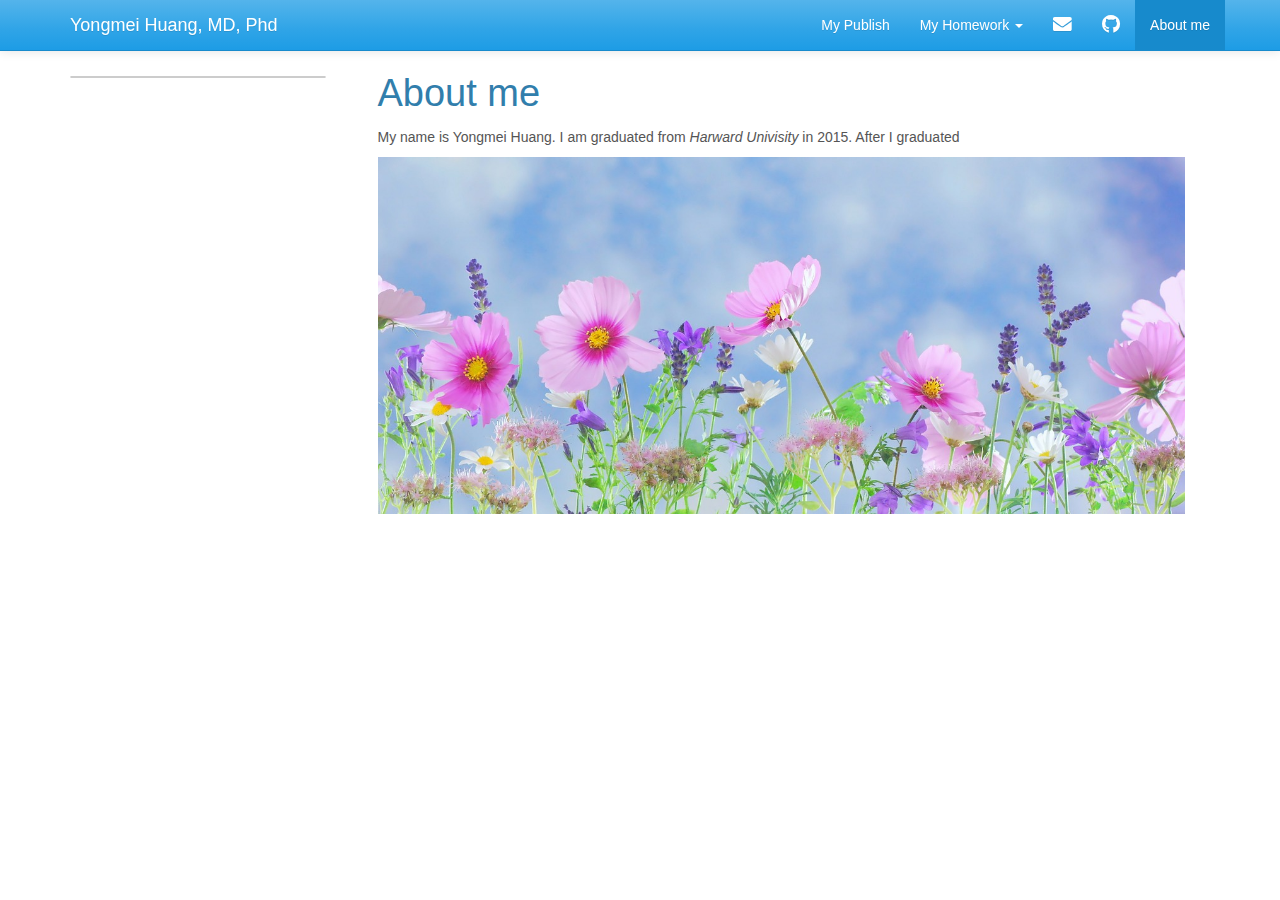
==== about.html @ 8083640f "knitting about me" ====
<!DOCTYPE html>

<html xmlns="http://www.w3.org/1999/xhtml">

<head>

<meta charset="utf-8" />
<meta http-equiv="Content-Type" content="text/html; charset=utf-8" />
<meta name="generator" content="pandoc" />
<meta http-equiv="X-UA-Compatible" content="IE=EDGE" />




<title>About me</title>

<script src="site_libs/jquery-1.11.3/jquery.min.js"></script>
<meta name="viewport" content="width=device-width, initial-scale=1" />
<link href="site_libs/bootstrap-3.3.5/css/cerulean.min.css" rel="stylesheet" />
<script src="site_libs/bootstrap-3.3.5/js/bootstrap.min.js"></script>
<script src="site_libs/bootstrap-3.3.5/shim/html5shiv.min.js"></script>
<script src="site_libs/bootstrap-3.3.5/shim/respond.min.js"></script>
<script src="site_libs/jqueryui-1.11.4/jquery-ui.min.js"></script>
<link href="site_libs/tocify-1.9.1/jquery.tocify.css" rel="stylesheet" />
<script src="site_libs/tocify-1.9.1/jquery.tocify.js"></script>
<script src="site_libs/navigation-1.1/tabsets.js"></script>
<link href="site_libs/highlightjs-9.12.0/default.css" rel="stylesheet" />
<script src="site_libs/highlightjs-9.12.0/highlight.js"></script>
<link href="site_libs/font-awesome-5.1.0/css/all.css" rel="stylesheet" />
<link href="site_libs/font-awesome-5.1.0/css/v4-shims.css" rel="stylesheet" />

<style type="text/css">code{white-space: pre;}</style>
<style type="text/css">
  pre:not([class]) {
    background-color: white;
  }
</style>
<script type="text/javascript">
if (window.hljs) {
  hljs.configure({languages: []});
  hljs.initHighlightingOnLoad();
  if (document.readyState && document.readyState === "complete") {
    window.setTimeout(function() { hljs.initHighlighting(); }, 0);
  }
}
</script>



<style type="text/css">
h1 {
  font-size: 34px;
}
h1.title {
  font-size: 38px;
}
h2 {
  font-size: 30px;
}
h3 {
  font-size: 24px;
}
h4 {
  font-size: 18px;
}
h5 {
  font-size: 16px;
}
h6 {
  font-size: 12px;
}
.table th:not([align]) {
  text-align: left;
}
</style>




<style type = "text/css">
.main-container {
  max-width: 940px;
  margin-left: auto;
  margin-right: auto;
}
code {
  color: inherit;
  background-color: rgba(0, 0, 0, 0.04);
}
img {
  max-width:100%;
}
.tabbed-pane {
  padding-top: 12px;
}
.html-widget {
  margin-bottom: 20px;
}
button.code-folding-btn:focus {
  outline: none;
}
summary {
  display: list-item;
}
</style>


<style type="text/css">
/* padding for bootstrap navbar */
body {
  padding-top: 51px;
  padding-bottom: 40px;
}
/* offset scroll position for anchor links (for fixed navbar)  */
.section h1 {
  padding-top: 56px;
  margin-top: -56px;
}
.section h2 {
  padding-top: 56px;
  margin-top: -56px;
}
.section h3 {
  padding-top: 56px;
  margin-top: -56px;
}
.section h4 {
  padding-top: 56px;
  margin-top: -56px;
}
.section h5 {
  padding-top: 56px;
  margin-top: -56px;
}
.section h6 {
  padding-top: 56px;
  margin-top: -56px;
}
.dropdown-submenu {
  position: relative;
}
.dropdown-submenu>.dropdown-menu {
  top: 0;
  left: 100%;
  margin-top: -6px;
  margin-left: -1px;
  border-radius: 0 6px 6px 6px;
}
.dropdown-submenu:hover>.dropdown-menu {
  display: block;
}
.dropdown-submenu>a:after {
  display: block;
  content: " ";
  float: right;
  width: 0;
  height: 0;
  border-color: transparent;
  border-style: solid;
  border-width: 5px 0 5px 5px;
  border-left-color: #cccccc;
  margin-top: 5px;
  margin-right: -10px;
}
.dropdown-submenu:hover>a:after {
  border-left-color: #ffffff;
}
.dropdown-submenu.pull-left {
  float: none;
}
.dropdown-submenu.pull-left>.dropdown-menu {
  left: -100%;
  margin-left: 10px;
  border-radius: 6px 0 6px 6px;
}
</style>

<script>
// manage active state of menu based on current page
$(document).ready(function () {
  // active menu anchor
  href = window.location.pathname
  href = href.substr(href.lastIndexOf('/') + 1)
  if (href === "")
    href = "index.html";
  var menuAnchor = $('a[href="' + href + '"]');

  // mark it active
  menuAnchor.parent().addClass('active');

  // if it's got a parent navbar menu mark it active as well
  menuAnchor.closest('li.dropdown').addClass('active');
});
</script>

<!-- tabsets -->

<style type="text/css">
.tabset-dropdown > .nav-tabs {
  display: inline-table;
  max-height: 500px;
  min-height: 44px;
  overflow-y: auto;
  background: white;
  border: 1px solid #ddd;
  border-radius: 4px;
}

.tabset-dropdown > .nav-tabs > li.active:before {
  content: "";
  font-family: 'Glyphicons Halflings';
  display: inline-block;
  padding: 10px;
  border-right: 1px solid #ddd;
}

.tabset-dropdown > .nav-tabs.nav-tabs-open > li.active:before {
  content: "&#xe258;";
  border: none;
}

.tabset-dropdown > .nav-tabs.nav-tabs-open:before {
  content: "";
  font-family: 'Glyphicons Halflings';
  display: inline-block;
  padding: 10px;
  border-right: 1px solid #ddd;
}

.tabset-dropdown > .nav-tabs > li.active {
  display: block;
}

.tabset-dropdown > .nav-tabs > li > a,
.tabset-dropdown > .nav-tabs > li > a:focus,
.tabset-dropdown > .nav-tabs > li > a:hover {
  border: none;
  display: inline-block;
  border-radius: 4px;
}

.tabset-dropdown > .nav-tabs.nav-tabs-open > li {
  display: block;
  float: none;
}

.tabset-dropdown > .nav-tabs > li {
  display: none;
}
</style>

<!-- code folding -->



<style type="text/css">

#TOC {
  margin: 25px 0px 20px 0px;
}
@media (max-width: 768px) {
#TOC {
  position: relative;
  width: 100%;
}
}


.toc-content {
  padding-left: 30px;
  padding-right: 40px;
}

div.main-container {
  max-width: 1200px;
}

div.tocify {
  width: 20%;
  max-width: 260px;
  max-height: 85%;
}

@media (min-width: 768px) and (max-width: 991px) {
  div.tocify {
    width: 25%;
  }
}

@media (max-width: 767px) {
  div.tocify {
    width: 100%;
    max-width: none;
  }
}

.tocify ul, .tocify li {
  line-height: 20px;
}

.tocify-subheader .tocify-item {
  font-size: 0.90em;
}

.tocify .list-group-item {
  border-radius: 0px;
}


</style>



</head>

<body>


<div class="container-fluid main-container">


<!-- setup 3col/9col grid for toc_float and main content  -->
<div class="row-fluid">
<div class="col-xs-12 col-sm-4 col-md-3">
<div id="TOC" class="tocify">
</div>
</div>

<div class="toc-content col-xs-12 col-sm-8 col-md-9">




<div class="navbar navbar-default  navbar-fixed-top" role="navigation">
  <div class="container">
    <div class="navbar-header">
      <button type="button" class="navbar-toggle collapsed" data-toggle="collapse" data-target="#navbar">
        <span class="icon-bar"></span>
        <span class="icon-bar"></span>
        <span class="icon-bar"></span>
      </button>
      <a class="navbar-brand" href="index.html">Yongmei Huang, MD, Phd</a>
    </div>
    <div id="navbar" class="navbar-collapse collapse">
      <ul class="nav navbar-nav">
        
      </ul>
      <ul class="nav navbar-nav navbar-right">
        <li>
  <a href="mypublish.html">My Publish</a>
</li>
<li class="dropdown">
  <a href="#" class="dropdown-toggle" data-toggle="dropdown" role="button" aria-expanded="false">
    My Homework
     
    <span class="caret"></span>
  </a>
  <ul class="dropdown-menu" role="menu">
    <li>
      <a href="airbnb.html">My Homework 1</a>
    </li>
    <li>
      <a href="plotly.html">My Homework 2</a>
    </li>
  </ul>
</li>
<li>
  <a href="mailto:&lt;yongmeihuang2012@gmail.com&gt;">
    <span class="fa fa-envelope fa-lg"></span>
     
  </a>
</li>
<li>
  <a href="https://github.com/yh-cumc/ymhwebsite.gio.io">
    <span class="fa fa-github fa-lg"></span>
     
  </a>
</li>
<li>
  <a href="about.html">About me</a>
</li>
      </ul>
    </div><!--/.nav-collapse -->
  </div><!--/.container -->
</div><!--/.navbar -->

<div class="fluid-row" id="header">



<h1 class="title toc-ignore">About me</h1>

</div>


<p>My name is Yongmei Huang. I am graduated from <em>Harward Univisity</em> in 2015. After I graduated</p>
<p><img src="image/mypicture.jpg" /></p>



</div>
</div>

</div>

<script>

// add bootstrap table styles to pandoc tables
function bootstrapStylePandocTables() {
  $('tr.header').parent('thead').parent('table').addClass('table table-condensed');
}
$(document).ready(function () {
  bootstrapStylePandocTables();
});


</script>

<!-- tabsets -->

<script>
$(document).ready(function () {
  window.buildTabsets("TOC");
});

$(document).ready(function () {
  $('.tabset-dropdown > .nav-tabs > li').click(function () {
    $(this).parent().toggleClass('nav-tabs-open')
  });
});
</script>

<!-- code folding -->

<script>
$(document).ready(function ()  {

    // move toc-ignore selectors from section div to header
    $('div.section.toc-ignore')
        .removeClass('toc-ignore')
        .children('h1,h2,h3,h4,h5').addClass('toc-ignore');

    // establish options
    var options = {
      selectors: "h1,h2,h3",
      theme: "bootstrap3",
      context: '.toc-content',
      hashGenerator: function (text) {
        return text.replace(/[.\\/?&!#<>]/g, '').replace(/\s/g, '_').toLowerCase();
      },
      ignoreSelector: ".toc-ignore",
      scrollTo: 0
    };
    options.showAndHide = true;
    options.smoothScroll = true;

    // tocify
    var toc = $("#TOC").tocify(options).data("toc-tocify");
});
</script>

<!-- dynamically load mathjax for compatibility with self-contained -->
<script>
  (function () {
    var script = document.createElement("script");
    script.type = "text/javascript";
    script.src  = "https://mathjax.rstudio.com/latest/MathJax.js?config=TeX-AMS-MML_HTMLorMML";
    document.getElementsByTagName("head")[0].appendChild(script);
  })();
</script>

</body>
</html>
---- site_libs/highlightjs-9.12.0/default.css ----
.hljs-literal {
  color: #990073;
}

.hljs-number {
  color: #099;
}

.hljs-comment {
  color: #998;
  font-style: italic;
}

.hljs-keyword {
  color: #900;
  font-weight: bold;
}

.hljs-string {
  color: #d14;
}
---- site_libs/font-awesome-5.1.0/css/all.css ----
/*!
 * Font Awesome Free 5.1.0 by @fontawesome - https://fontawesome.com
 * License - https://fontawesome.com/license (Icons: CC BY 4.0, Fonts: SIL OFL 1.1, Code: MIT License)
 */
.fa,.fab,.fal,.far,.fas{-moz-osx-font-smoothing:grayscale;-webkit-font-smoothing:antialiased;display:inline-block;font-style:normal;font-variant:normal;text-rendering:auto;line-height:1}.fa-lg{font-size:1.33333em;line-height:.75em;vertical-align:-.0667em}.fa-xs{font-size:.75em}.fa-sm{font-size:.875em}.fa-1x{font-size:1em}.fa-2x{font-size:2em}.fa-3x{font-size:3em}.fa-4x{font-size:4em}.fa-5x{font-size:5em}.fa-6x{font-size:6em}.fa-7x{font-size:7em}.fa-8x{font-size:8em}.fa-9x{font-size:9em}.fa-10x{font-size:10em}.fa-fw{text-align:center;width:1.25em}.fa-ul{list-style-type:none;margin-left:2.5em;padding-left:0}.fa-ul>li{position:relative}.fa-li{left:-2em;position:absolute;text-align:center;width:2em;line-height:inherit}.fa-border{border:.08em solid #eee;border-radius:.1em;padding:.2em .25em .15em}.fa-pull-left{float:left}.fa-pull-right{float:right}.fa.fa-pull-left,.fab.fa-pull-left,.fal.fa-pull-left,.far.fa-pull-left,.fas.fa-pull-left{margin-right:.3em}.fa.fa-pull-right,.fab.fa-pull-right,.fal.fa-pull-right,.far.fa-pull-right,.fas.fa-pull-right{margin-left:.3em}.fa-spin{animation:a 2s infinite linear}.fa-pulse{animation:a 1s infinite steps(8)}@keyframes a{0%{transform:rotate(0deg)}to{transform:rotate(1turn)}}.fa-rotate-90{-ms-filter:"progid:DXImageTransform.Microsoft.BasicImage(rotation=1)";transform:rotate(90deg)}.fa-rotate-180{-ms-filter:"progid:DXImageTransform.Microsoft.BasicImage(rotation=2)";transform:rotate(180deg)}.fa-rotate-270{-ms-filter:"progid:DXImageTransform.Microsoft.BasicImage(rotation=3)";transform:rotate(270deg)}.fa-flip-horizontal{-ms-filter:"progid:DXImageTransform.Microsoft.BasicImage(rotation=0, mirror=1)";transform:scaleX(-1)}.fa-flip-vertical{transform:scaleY(-1)}.fa-flip-horizontal.fa-flip-vertical,.fa-flip-vertical{-ms-filter:"progid:DXImageTransform.Microsoft.BasicImage(rotation=2, mirror=1)"}.fa-flip-horizontal.fa-flip-vertical{transform:scale(-1)}:root .fa-flip-horizontal,:root .fa-flip-vertical,:root .fa-rotate-90,:root .fa-rotate-180,:root .fa-rotate-270{-webkit-filter:none;filter:none}.fa-stack{display:inline-block;height:2em;line-height:2em;position:relative;vertical-align:middle;width:2em}.fa-stack-1x,.fa-stack-2x{left:0;position:absolute;text-align:center;width:100%}.fa-stack-1x{line-height:inherit}.fa-stack-2x{font-size:2em}.fa-inverse{color:#fff}.fa-500px:before{content:"\f26e"}.fa-accessible-icon:before{content:"\f368"}.fa-accusoft:before{content:"\f369"}.fa-address-book:before{content:"\f2b9"}.fa-address-card:before{content:"\f2bb"}.fa-adjust:before{content:"\f042"}.fa-adn:before{content:"\f170"}.fa-adversal:before{content:"\f36a"}.fa-affiliatetheme:before{content:"\f36b"}.fa-algolia:before{content:"\f36c"}.fa-align-center:before{content:"\f037"}.fa-align-justify:before{content:"\f039"}.fa-align-left:before{content:"\f036"}.fa-align-right:before{content:"\f038"}.fa-allergies:before{content:"\f461"}.fa-amazon:before{content:"\f270"}.fa-amazon-pay:before{content:"\f42c"}.fa-ambulance:before{content:"\f0f9"}.fa-american-sign-language-interpreting:before{content:"\f2a3"}.fa-amilia:before{content:"\f36d"}.fa-anchor:before{content:"\f13d"}.fa-android:before{content:"\f17b"}.fa-angellist:before{content:"\f209"}.fa-angle-double-down:before{content:"\f103"}.fa-angle-double-left:before{content:"\f100"}.fa-angle-double-right:before{content:"\f101"}.fa-angle-double-up:before{content:"\f102"}.fa-angle-down:before{content:"\f107"}.fa-angle-left:before{content:"\f104"}.fa-angle-right:before{content:"\f105"}.fa-angle-up:before{content:"\f106"}.fa-angry:before{content:"\f556"}.fa-angrycreative:before{content:"\f36e"}.fa-angular:before{content:"\f420"}.fa-app-store:before{content:"\f36f"}.fa-app-store-ios:before{content:"\f370"}.fa-apper:before{content:"\f371"}.fa-apple:before{content:"\f179"}.fa-apple-pay:before{content:"\f415"}.fa-archive:before{content:"\f187"}.fa-archway:before{content:"\f557"}.fa-arrow-alt-circle-down:before{content:"\f358"}.fa-arrow-alt-circle-left:before{content:"\f359"}.fa-arrow-alt-circle-right:before{content:"\f35a"}.fa-arrow-alt-circle-up:before{content:"\f35b"}.fa-arrow-circle-down:before{content:"\f0ab"}.fa-arrow-circle-left:before{content:"\f0a8"}.fa-arrow-circle-right:before{content:"\f0a9"}.fa-arrow-circle-up:before{content:"\f0aa"}.fa-arrow-down:before{content:"\f063"}.fa-arrow-left:before{content:"\f060"}.fa-arrow-right:before{content:"\f061"}.fa-arrow-up:before{content:"\f062"}.fa-arrows-alt:before{content:"\f0b2"}.fa-arrows-alt-h:before{content:"\f337"}.fa-arrows-alt-v:before{content:"\f338"}.fa-assistive-listening-systems:before{content:"\f2a2"}.fa-asterisk:before{content:"\f069"}.fa-asymmetrik:before{content:"\f372"}.fa-at:before{content:"\f1fa"}.fa-atlas:before{content:"\f558"}.fa-audible:before{content:"\f373"}.fa-audio-description:before{content:"\f29e"}.fa-autoprefixer:before{content:"\f41c"}.fa-avianex:before{content:"\f374"}.fa-aviato:before{content:"\f421"}.fa-award:before{content:"\f559"}.fa-aws:before{content:"\f375"}.fa-backspace:before{content:"\f55a"}.fa-backward:before{content:"\f04a"}.fa-balance-scale:before{content:"\f24e"}.fa-ban:before{content:"\f05e"}.fa-band-aid:before{content:"\f462"}.fa-bandcamp:before{content:"\f2d5"}.fa-barcode:before{content:"\f02a"}.fa-bars:before{content:"\f0c9"}.fa-baseball-ball:before{content:"\f433"}.fa-basketball-ball:before{content:"\f434"}.fa-bath:before{content:"\f2cd"}.fa-battery-empty:before{content:"\f244"}.fa-battery-full:before{content:"\f240"}.fa-battery-half:before{content:"\f242"}.fa-battery-quarter:before{content:"\f243"}.fa-battery-three-quarters:before{content:"\f241"}.fa-bed:before{content:"\f236"}.fa-beer:before{content:"\f0fc"}.fa-behance:before{content:"\f1b4"}.fa-behance-square:before{content:"\f1b5"}.fa-bell:before{content:"\f0f3"}.fa-bell-slash:before{content:"\f1f6"}.fa-bezier-curve:before{content:"\f55b"}.fa-bicycle:before{content:"\f206"}.fa-bimobject:before{content:"\f378"}.fa-binoculars:before{content:"\f1e5"}.fa-birthday-cake:before{content:"\f1fd"}.fa-bitbucket:before{content:"\f171"}.fa-bitcoin:before{content:"\f379"}.fa-bity:before{content:"\f37a"}.fa-black-tie:before{content:"\f27e"}.fa-blackberry:before{content:"\f37b"}.fa-blender:before{content:"\f517"}.fa-blind:before{content:"\f29d"}.fa-blogger:before{content:"\f37c"}.fa-blogger-b:before{content:"\f37d"}.fa-bluetooth:before{content:"\f293"}.fa-bluetooth-b:before{content:"\f294"}.fa-bold:before{content:"\f032"}.fa-bolt:before{content:"\f0e7"}.fa-bomb:before{content:"\f1e2"}.fa-bong:before{content:"\f55c"}.fa-book:before{content:"\f02d"}.fa-book-open:before{content:"\f518"}.fa-bookmark:before{content:"\f02e"}.fa-bowling-ball:before{content:"\f436"}.fa-box:before{content:"\f466"}.fa-box-open:before{content:"\f49e"}.fa-boxes:before{content:"\f468"}.fa-braille:before{content:"\f2a1"}.fa-briefcase:before{content:"\f0b1"}.fa-briefcase-medical:before{content:"\f469"}.fa-broadcast-tower:before{content:"\f519"}.fa-broom:before{content:"\f51a"}.fa-brush:before{content:"\f55d"}.fa-btc:before{content:"\f15a"}.fa-bug:before{content:"\f188"}.fa-building:before{content:"\f1ad"}.fa-bullhorn:before{content:"\f0a1"}.fa-bullseye:before{content:"\f140"}.fa-burn:before{content:"\f46a"}.fa-buromobelexperte:before{content:"\f37f"}.fa-bus:before{content:"\f207"}.fa-bus-alt:before{content:"\f55e"}.fa-buysellads:before{content:"\f20d"}.fa-calculator:before{content:"\f1ec"}.fa-calendar:before{content:"\f133"}.fa-calendar-alt:before{content:"\f073"}.fa-calendar-check:before{content:"\f274"}.fa-calendar-minus:before{content:"\f272"}.fa-calendar-plus:before{content:"\f271"}.fa-calendar-times:before{content:"\f273"}.fa-camera:before{content:"\f030"}.fa-camera-retro:before{content:"\f083"}.fa-cannabis:before{content:"\f55f"}.fa-capsules:before{content:"\f46b"}.fa-car:before{content:"\f1b9"}.fa-caret-down:before{content:"\f0d7"}.fa-caret-left:before{content:"\f0d9"}.fa-caret-right:before{content:"\f0da"}.fa-caret-square-down:before{content:"\f150"}.fa-caret-square-left:before{content:"\f191"}.fa-caret-square-right:before{content:"\f152"}.fa-caret-square-up:before{content:"\f151"}.fa-caret-up:before{content:"\f0d8"}.fa-cart-arrow-down:before{content:"\f218"}.fa-cart-plus:before{content:"\f217"}.fa-cc-amazon-pay:before{content:"\f42d"}.fa-cc-amex:before{content:"\f1f3"}.fa-cc-apple-pay:before{content:"\f416"}.fa-cc-diners-club:before{content:"\f24c"}.fa-cc-discover:before{content:"\f1f2"}.fa-cc-jcb:before{content:"\f24b"}.fa-cc-mastercard:before{content:"\f1f1"}.fa-cc-paypal:before{content:"\f1f4"}.fa-cc-stripe:before{content:"\f1f5"}.fa-cc-visa:before{content:"\f1f0"}.fa-centercode:before{content:"\f380"}.fa-certificate:before{content:"\f0a3"}.fa-chalkboard:before{content:"\f51b"}.fa-chalkboard-teacher:before{content:"\f51c"}.fa-chart-area:before{content:"\f1fe"}.fa-chart-bar:before{content:"\f080"}.fa-chart-line:before{content:"\f201"}.fa-chart-pie:before{content:"\f200"}.fa-check:before{content:"\f00c"}.fa-check-circle:before{content:"\f058"}.fa-check-double:before{content:"\f560"}.fa-check-square:before{content:"\f14a"}.fa-chess:before{content:"\f439"}.fa-chess-bishop:before{content:"\f43a"}.fa-chess-board:before{content:"\f43c"}.fa-chess-king:before{content:"\f43f"}.fa-chess-knight:before{content:"\f441"}.fa-chess-pawn:before{content:"\f443"}.fa-chess-queen:before{content:"\f445"}.fa-chess-rook:before{content:"\f447"}.fa-chevron-circle-down:before{content:"\f13a"}.fa-chevron-circle-left:before{content:"\f137"}.fa-chevron-circle-right:before{content:"\f138"}.fa-chevron-circle-up:before{content:"\f139"}.fa-chevron-down:before{content:"\f078"}.fa-chevron-left:before{content:"\f053"}.fa-chevron-right:before{content:"\f054"}.fa-chevron-up:before{content:"\f077"}.fa-child:before{content:"\f1ae"}.fa-chrome:before{content:"\f268"}.fa-church:before{content:"\f51d"}.fa-circle:before{content:"\f111"}.fa-circle-notch:before{content:"\f1ce"}.fa-clipboard:before{content:"\f328"}.fa-clipboard-check:before{content:"\f46c"}.fa-clipboard-list:before{content:"\f46d"}.fa-clock:before{content:"\f017"}.fa-clone:before{content:"\f24d"}.fa-closed-captioning:before{content:"\f20a"}.fa-cloud:before{content:"\f0c2"}.fa-cloud-download-alt:before{content:"\f381"}.fa-cloud-upload-alt:before{content:"\f382"}.fa-cloudscale:before{content:"\f383"}.fa-cloudsmith:before{content:"\f384"}.fa-cloudversify:before{content:"\f385"}.fa-cocktail:before{content:"\f561"}.fa-code:before{content:"\f121"}.fa-code-branch:before{content:"\f126"}.fa-codepen:before{content:"\f1cb"}.fa-codiepie:before{content:"\f284"}.fa-coffee:before{content:"\f0f4"}.fa-cog:before{content:"\f013"}.fa-cogs:before{content:"\f085"}.fa-coins:before{content:"\f51e"}.fa-columns:before{content:"\f0db"}.fa-comment:before{content:"\f075"}.fa-comment-alt:before{content:"\f27a"}.fa-comment-dots:before{content:"\f4ad"}.fa-comment-slash:before{content:"\f4b3"}.fa-comments:before{content:"\f086"}.fa-compact-disc:before{content:"\f51f"}.fa-compass:before{content:"\f14e"}.fa-compress:before{content:"\f066"}.fa-concierge-bell:before{content:"\f562"}.fa-connectdevelop:before{content:"\f20e"}.fa-contao:before{content:"\f26d"}.fa-cookie:before{content:"\f563"}.fa-cookie-bite:before{content:"\f564"}.fa-copy:before{content:"\f0c5"}.fa-copyright:before{content:"\f1f9"}.fa-couch:before{content:"\f4b8"}.fa-cpanel:before{content:"\f388"}.fa-creative-commons:before{content:"\f25e"}.fa-creative-commons-by:before{content:"\f4e7"}.fa-creative-commons-nc:before{content:"\f4e8"}.fa-creative-commons-nc-eu:before{content:"\f4e9"}.fa-creative-commons-nc-jp:before{content:"\f4ea"}.fa-creative-commons-nd:before{content:"\f4eb"}.fa-creative-commons-pd:before{content:"\f4ec"}.fa-creative-commons-pd-alt:before{content:"\f4ed"}.fa-creative-commons-remix:before{content:"\f4ee"}.fa-creative-commons-sa:before{content:"\f4ef"}.fa-creative-commons-sampling:before{content:"\f4f0"}.fa-creative-commons-sampling-plus:before{content:"\f4f1"}.fa-creative-commons-share:before{content:"\f4f2"}.fa-credit-card:before{content:"\f09d"}.fa-crop:before{content:"\f125"}.fa-crop-alt:before{content:"\f565"}.fa-crosshairs:before{content:"\f05b"}.fa-crow:before{content:"\f520"}.fa-crown:before{content:"\f521"}.fa-css3:before{content:"\f13c"}.fa-css3-alt:before{content:"\f38b"}.fa-cube:before{content:"\f1b2"}.fa-cubes:before{content:"\f1b3"}.fa-cut:before{content:"\f0c4"}.fa-cuttlefish:before{content:"\f38c"}.fa-d-and-d:before{content:"\f38d"}.fa-dashcube:before{content:"\f210"}.fa-database:before{content:"\f1c0"}.fa-deaf:before{content:"\f2a4"}.fa-delicious:before{content:"\f1a5"}.fa-deploydog:before{content:"\f38e"}.fa-deskpro:before{content:"\f38f"}.fa-desktop:before{content:"\f108"}.fa-deviantart:before{content:"\f1bd"}.fa-diagnoses:before{content:"\f470"}.fa-dice:before{content:"\f522"}.fa-dice-five:before{content:"\f523"}.fa-dice-four:before{content:"\f524"}.fa-dice-one:before{content:"\f525"}.fa-dice-six:before{content:"\f526"}.fa-dice-three:before{content:"\f527"}.fa-dice-two:before{content:"\f528"}.fa-digg:before{content:"\f1a6"}.fa-digital-ocean:before{content:"\f391"}.fa-digital-tachograph:before{content:"\f566"}.fa-discord:before{content:"\f392"}.fa-discourse:before{content:"\f393"}.fa-divide:before{content:"\f529"}.fa-dizzy:before{content:"\f567"}.fa-dna:before{content:"\f471"}.fa-dochub:before{content:"\f394"}.fa-docker:before{content:"\f395"}.fa-dollar-sign:before{content:"\f155"}.fa-dolly:before{content:"\f472"}.fa-dolly-flatbed:before{content:"\f474"}.fa-donate:before{content:"\f4b9"}.fa-door-closed:before{content:"\f52a"}.fa-door-open:before{content:"\f52b"}.fa-dot-circle:before{content:"\f192"}.fa-dove:before{content:"\f4ba"}.fa-download:before{content:"\f019"}.fa-draft2digital:before{content:"\f396"}.fa-drafting-compass:before{content:"\f568"}.fa-dribbble:before{content:"\f17d"}.fa-dribbble-square:before{content:"\f397"}.fa-dropbox:before{content:"\f16b"}.fa-drum:before{content:"\f569"}.fa-drum-steelpan:before{content:"\f56a"}.fa-drupal:before{content:"\f1a9"}.fa-dumbbell:before{content:"\f44b"}.fa-dyalog:before{content:"\f399"}.fa-earlybirds:before{content:"\f39a"}.fa-ebay:before{content:"\f4f4"}.fa-edge:before{content:"\f282"}.fa-edit:before{content:"\f044"}.fa-eject:before{content:"\f052"}.fa-elementor:before{content:"\f430"}.fa-ellipsis-h:before{content:"\f141"}.fa-ellipsis-v:before{content:"\f142"}.fa-ember:before{content:"\f423"}.fa-empire:before{content:"\f1d1"}.fa-envelope:before{content:"\f0e0"}.fa-envelope-open:before{content:"\f2b6"}.fa-envelope-square:before{content:"\f199"}.fa-envira:before{content:"\f299"}.fa-equals:before{content:"\f52c"}.fa-eraser:before{content:"\f12d"}.fa-erlang:before{content:"\f39d"}.fa-ethereum:before{content:"\f42e"}.fa-etsy:before{content:"\f2d7"}.fa-euro-sign:before{content:"\f153"}.fa-exchange-alt:before{content:"\f362"}.fa-exclamation:before{content:"\f12a"}.fa-exclamation-circle:before{content:"\f06a"}.fa-exclamation-triangle:before{content:"\f071"}.fa-expand:before{content:"\f065"}.fa-expand-arrows-alt:before{content:"\f31e"}.fa-expeditedssl:before{content:"\f23e"}.fa-external-link-alt:before{content:"\f35d"}.fa-external-link-square-alt:before{content:"\f360"}.fa-eye:before{content:"\f06e"}.fa-eye-dropper:before{content:"\f1fb"}.fa-eye-slash:before{content:"\f070"}.fa-facebook:before{content:"\f09a"}.fa-facebook-f:before{content:"\f39e"}.fa-facebook-messenger:before{content:"\f39f"}.fa-facebook-square:before{content:"\f082"}.fa-fast-backward:before{content:"\f049"}.fa-fast-forward:before{content:"\f050"}.fa-fax:before{content:"\f1ac"}.fa-feather:before{content:"\f52d"}.fa-feather-alt:before{content:"\f56b"}.fa-female:before{content:"\f182"}.fa-fighter-jet:before{content:"\f0fb"}.fa-file:before{content:"\f15b"}.fa-file-alt:before{content:"\f15c"}.fa-file-archive:before{content:"\f1c6"}.fa-file-audio:before{content:"\f1c7"}.fa-file-code:before{content:"\f1c9"}.fa-file-contract:before{content:"\f56c"}.fa-file-download:before{content:"\f56d"}.fa-file-excel:before{content:"\f1c3"}.fa-file-export:before{content:"\f56e"}.fa-file-image:before{content:"\f1c5"}.fa-file-import:before{content:"\f56f"}.fa-file-invoice:before{content:"\f570"}.fa-file-invoice-dollar:before{content:"\f571"}.fa-file-medical:before{content:"\f477"}.fa-file-medical-alt:before{content:"\f478"}.fa-file-pdf:before{content:"\f1c1"}.fa-file-powerpoint:before{content:"\f1c4"}.fa-file-prescription:before{content:"\f572"}.fa-file-signature:before{content:"\f573"}.fa-file-upload:before{content:"\f574"}.fa-file-video:before{content:"\f1c8"}.fa-file-word:before{content:"\f1c2"}.fa-fill:before{content:"\f575"}.fa-fill-drip:before{content:"\f576"}.fa-film:before{content:"\f008"}.fa-filter:before{content:"\f0b0"}.fa-fingerprint:before{content:"\f577"}.fa-fire:before{content:"\f06d"}.fa-fire-extinguisher:before{content:"\f134"}.fa-firefox:before{content:"\f269"}.fa-first-aid:before{content:"\f479"}.fa-first-order:before{content:"\f2b0"}.fa-first-order-alt:before{content:"\f50a"}.fa-firstdraft:before{content:"\f3a1"}.fa-fish:before{content:"\f578"}.fa-flag:before{content:"\f024"}.fa-flag-checkered:before{content:"\f11e"}.fa-flask:before{content:"\f0c3"}.fa-flickr:before{content:"\f16e"}.fa-flipboard:before{content:"\f44d"}.fa-flushed:before{content:"\f579"}.fa-fly:before{content:"\f417"}.fa-folder:before{content:"\f07b"}.fa-folder-open:before{content:"\f07c"}.fa-font:before{content:"\f031"}.fa-font-awesome:before{content:"\f2b4"}.fa-font-awesome-alt:before{content:"\f35c"}.fa-font-awesome-flag:before{content:"\f425"}.fa-font-awesome-logo-full:before{content:"\f4e6"}.fa-fonticons:before{content:"\f280"}.fa-fonticons-fi:before{content:"\f3a2"}.fa-football-ball:before{content:"\f44e"}.fa-fort-awesome:before{content:"\f286"}.fa-fort-awesome-alt:before{content:"\f3a3"}.fa-forumbee:before{content:"\f211"}.fa-forward:before{content:"\f04e"}.fa-foursquare:before{content:"\f180"}.fa-free-code-camp:before{content:"\f2c5"}.fa-freebsd:before{content:"\f3a4"}.fa-frog:before{content:"\f52e"}.fa-frown:before{content:"\f119"}.fa-frown-open:before{content:"\f57a"}.fa-fulcrum:before{content:"\f50b"}.fa-futbol:before{content:"\f1e3"}.fa-galactic-republic:before{content:"\f50c"}.fa-galactic-senate:before{content:"\f50d"}.fa-gamepad:before{content:"\f11b"}.fa-gas-pump:before{content:"\f52f"}.fa-gavel:before{content:"\f0e3"}.fa-gem:before{content:"\f3a5"}.fa-genderless:before{content:"\f22d"}.fa-get-pocket:before{content:"\f265"}.fa-gg:before{content:"\f260"}.fa-gg-circle:before{content:"\f261"}.fa-gift:before{content:"\f06b"}.fa-git:before{content:"\f1d3"}.fa-git-square:before{content:"\f1d2"}.fa-github:before{content:"\f09b"}.fa-github-alt:before{content:"\f113"}.fa-github-square:before{content:"\f092"}.fa-gitkraken:before{content:"\f3a6"}.fa-gitlab:before{content:"\f296"}.fa-gitter:before{content:"\f426"}.fa-glass-martini:before{content:"\f000"}.fa-glass-martini-alt:before{content:"\f57b"}.fa-glasses:before{content:"\f530"}.fa-glide:before{content:"\f2a5"}.fa-glide-g:before{content:"\f2a6"}.fa-globe:before{content:"\f0ac"}.fa-globe-africa:before{content:"\f57c"}.fa-globe-americas:before{content:"\f57d"}.fa-globe-asia:before{content:"\f57e"}.fa-gofore:before{content:"\f3a7"}.fa-golf-ball:before{content:"\f450"}.fa-goodreads:before{content:"\f3a8"}.fa-goodreads-g:before{content:"\f3a9"}.fa-google:before{content:"\f1a0"}.fa-google-drive:before{content:"\f3aa"}.fa-google-play:before{content:"\f3ab"}.fa-google-plus:before{content:"\f2b3"}.fa-google-plus-g:before{content:"\f0d5"}.fa-google-plus-square:before{content:"\f0d4"}.fa-google-wallet:before{content:"\f1ee"}.fa-graduation-cap:before{content:"\f19d"}.fa-gratipay:before{content:"\f184"}.fa-grav:before{content:"\f2d6"}.fa-greater-than:before{content:"\f531"}.fa-greater-than-equal:before{content:"\f532"}.fa-grimace:before{content:"\f57f"}.fa-grin:before{content:"\f580"}.fa-grin-alt:before{content:"\f581"}.fa-grin-beam:before{content:"\f582"}.fa-grin-beam-sweat:before{content:"\f583"}.fa-grin-hearts:before{content:"\f584"}.fa-grin-squint:before{content:"\f585"}.fa-grin-squint-tears:before{content:"\f586"}.fa-grin-stars:before{content:"\f587"}.fa-grin-tears:before{content:"\f588"}.fa-grin-tongue:before{content:"\f589"}.fa-grin-tongue-squint:before{content:"\f58a"}.fa-grin-tongue-wink:before{content:"\f58b"}.fa-grin-wink:before{content:"\f58c"}.fa-grip-horizontal:before{content:"\f58d"}.fa-grip-vertical:before{content:"\f58e"}.fa-gripfire:before{content:"\f3ac"}.fa-grunt:before{content:"\f3ad"}.fa-gulp:before{content:"\f3ae"}.fa-h-square:before{content:"\f0fd"}.fa-hacker-news:before{content:"\f1d4"}.fa-hacker-news-square:before{content:"\f3af"}.fa-hand-holding:before{content:"\f4bd"}.fa-hand-holding-heart:before{content:"\f4be"}.fa-hand-holding-usd:before{content:"\f4c0"}.fa-hand-lizard:before{content:"\f258"}.fa-hand-paper:before{content:"\f256"}.fa-hand-peace:before{content:"\f25b"}.fa-hand-point-down:before{content:"\f0a7"}.fa-hand-point-left:before{content:"\f0a5"}.fa-hand-point-right:before{content:"\f0a4"}.fa-hand-point-up:before{content:"\f0a6"}.fa-hand-pointer:before{content:"\f25a"}.fa-hand-rock:before{content:"\f255"}.fa-hand-scissors:before{content:"\f257"}.fa-hand-spock:before{content:"\f259"}.fa-hands:before{content:"\f4c2"}.fa-hands-helping:before{content:"\f4c4"}.fa-handshake:before{content:"\f2b5"}.fa-hashtag:before{content:"\f292"}.fa-hdd:before{content:"\f0a0"}.fa-heading:before{content:"\f1dc"}.fa-headphones:before{content:"\f025"}.fa-headphones-alt:before{content:"\f58f"}.fa-headset:before{content:"\f590"}.fa-heart:before{content:"\f004"}.fa-heartbeat:before{content:"\f21e"}.fa-helicopter:before{content:"\f533"}.fa-highlighter:before{content:"\f591"}.fa-hips:before{content:"\f452"}.fa-hire-a-helper:before{content:"\f3b0"}.fa-history:before{content:"\f1da"}.fa-hockey-puck:before{content:"\f453"}.fa-home:before{content:"\f015"}.fa-hooli:before{content:"\f427"}.fa-hornbill:before{content:"\f592"}.fa-hospital:before{content:"\f0f8"}.fa-hospital-alt:before{content:"\f47d"}.fa-hospital-symbol:before{content:"\f47e"}.fa-hot-tub:before{content:"\f593"}.fa-hotel:before{content:"\f594"}.fa-hotjar:before{content:"\f3b1"}.fa-hourglass:before{content:"\f254"}.fa-hourglass-end:before{content:"\f253"}.fa-hourglass-half:before{content:"\f252"}.fa-hourglass-start:before{content:"\f251"}.fa-houzz:before{content:"\f27c"}.fa-html5:before{content:"\f13b"}.fa-hubspot:before{content:"\f3b2"}.fa-i-cursor:before{content:"\f246"}.fa-id-badge:before{content:"\f2c1"}.fa-id-card:before{content:"\f2c2"}.fa-id-card-alt:before{content:"\f47f"}.fa-image:before{content:"\f03e"}.fa-images:before{content:"\f302"}.fa-imdb:before{content:"\f2d8"}.fa-inbox:before{content:"\f01c"}.fa-indent:before{content:"\f03c"}.fa-industry:before{content:"\f275"}.fa-infinity:before{content:"\f534"}.fa-info:before{content:"\f129"}.fa-info-circle:before{content:"\f05a"}.fa-instagram:before{content:"\f16d"}.fa-internet-explorer:before{content:"\f26b"}.fa-ioxhost:before{content:"\f208"}.fa-italic:before{content:"\f033"}.fa-itunes:before{content:"\f3b4"}.fa-itunes-note:before{content:"\f3b5"}.fa-java:before{content:"\f4e4"}.fa-jedi-order:before{content:"\f50e"}.fa-jenkins:before{content:"\f3b6"}.fa-joget:before{content:"\f3b7"}.fa-joint:before{content:"\f595"}.fa-joomla:before{content:"\f1aa"}.fa-js:before{content:"\f3b8"}.fa-js-square:before{content:"\f3b9"}.fa-jsfiddle:before{content:"\f1cc"}.fa-key:before{content:"\f084"}.fa-keybase:before{content:"\f4f5"}.fa-keyboard:before{content:"\f11c"}.fa-keycdn:before{content:"\f3ba"}.fa-kickstarter:before{content:"\f3bb"}.fa-kickstarter-k:before{content:"\f3bc"}.fa-kiss:before{content:"\f596"}.fa-kiss-beam:before{content:"\f597"}.fa-kiss-wink-heart:before{content:"\f598"}.fa-kiwi-bird:before{content:"\f535"}.fa-korvue:before{content:"\f42f"}.fa-language:before{content:"\f1ab"}.fa-laptop:before{content:"\f109"}.fa-laravel:before{content:"\f3bd"}.fa-lastfm:before{content:"\f202"}.fa-lastfm-square:before{content:"\f203"}.fa-laugh:before{content:"\f599"}.fa-laugh-beam:before{content:"\f59a"}.fa-laugh-squint:before{content:"\f59b"}.fa-laugh-wink:before{content:"\f59c"}.fa-leaf:before{content:"\f06c"}.fa-leanpub:before{content:"\f212"}.fa-lemon:before{content:"\f094"}.fa-less:before{content:"\f41d"}.fa-less-than:before{content:"\f536"}.fa-less-than-equal:before{content:"\f537"}.fa-level-down-alt:before{content:"\f3be"}.fa-level-up-alt:before{content:"\f3bf"}.fa-life-ring:before{content:"\f1cd"}.fa-lightbulb:before{content:"\f0eb"}.fa-line:before{content:"\f3c0"}.fa-link:before{content:"\f0c1"}.fa-linkedin:before{content:"\f08c"}.fa-linkedin-in:before{content:"\f0e1"}.fa-linode:before{content:"\f2b8"}.fa-linux:before{content:"\f17c"}.fa-lira-sign:before{content:"\f195"}.fa-list:before{content:"\f03a"}.fa-list-alt:before{content:"\f022"}.fa-list-ol:before{content:"\f0cb"}.fa-list-ul:before{content:"\f0ca"}.fa-location-arrow:before{content:"\f124"}.fa-lock:before{content:"\f023"}.fa-lock-open:before{content:"\f3c1"}.fa-long-arrow-alt-down:before{content:"\f309"}.fa-long-arrow-alt-left:before{content:"\f30a"}.fa-long-arrow-alt-right:before{content:"\f30b"}.fa-long-arrow-alt-up:before{content:"\f30c"}.fa-low-vision:before{content:"\f2a8"}.fa-luggage-cart:before{content:"\f59d"}.fa-lyft:before{content:"\f3c3"}.fa-magento:before{content:"\f3c4"}.fa-magic:before{content:"\f0d0"}.fa-magnet:before{content:"\f076"}.fa-mailchimp:before{content:"\f59e"}.fa-male:before{content:"\f183"}.fa-mandalorian:before{content:"\f50f"}.fa-map:before{content:"\f279"}.fa-map-marked:before{content:"\f59f"}.fa-map-marked-alt:before{content:"\f5a0"}.fa-map-marker:before{content:"\f041"}.fa-map-marker-alt:before{content:"\f3c5"}.fa-map-pin:before{content:"\f276"}.fa-map-signs:before{content:"\f277"}.fa-marker:before{content:"\f5a1"}.fa-mars:before{content:"\f222"}.fa-mars-double:before{content:"\f227"}.fa-mars-stroke:before{content:"\f229"}.fa-mars-stroke-h:before{content:"\f22b"}.fa-mars-stroke-v:before{content:"\f22a"}.fa-mastodon:before{content:"\f4f6"}.fa-maxcdn:before{content:"\f136"}.fa-medal:before{content:"\f5a2"}.fa-medapps:before{content:"\f3c6"}.fa-medium:before{content:"\f23a"}.fa-medium-m:before{content:"\f3c7"}.fa-medkit:before{content:"\f0fa"}.fa-medrt:before{content:"\f3c8"}.fa-meetup:before{content:"\f2e0"}.fa-megaport:before{content:"\f5a3"}.fa-meh:before{content:"\f11a"}.fa-meh-blank:before{content:"\f5a4"}.fa-meh-rolling-eyes:before{content:"\f5a5"}.fa-memory:before{content:"\f538"}.fa-mercury:before{content:"\f223"}.fa-microchip:before{content:"\f2db"}.fa-microphone:before{content:"\f130"}.fa-microphone-alt:before{content:"\f3c9"}.fa-microphone-alt-slash:before{content:"\f539"}.fa-microphone-slash:before{content:"\f131"}.fa-microsoft:before{content:"\f3ca"}.fa-minus:before{content:"\f068"}.fa-minus-circle:before{content:"\f056"}.fa-minus-square:before{content:"\f146"}.fa-mix:before{content:"\f3cb"}.fa-mixcloud:before{content:"\f289"}.fa-mizuni:before{content:"\f3cc"}.fa-mobile:before{content:"\f10b"}.fa-mobile-alt:before{content:"\f3cd"}.fa-modx:before{content:"\f285"}.fa-monero:before{content:"\f3d0"}.fa-money-bill:before{content:"\f0d6"}.fa-money-bill-alt:before{content:"\f3d1"}.fa-money-bill-wave:before{content:"\f53a"}.fa-money-bill-wave-alt:before{content:"\f53b"}.fa-money-check:before{content:"\f53c"}.fa-money-check-alt:before{content:"\f53d"}.fa-monument:before{content:"\f5a6"}.fa-moon:before{content:"\f186"}.fa-mortar-pestle:before{content:"\f5a7"}.fa-motorcycle:before{content:"\f21c"}.fa-mouse-pointer:before{content:"\f245"}.fa-music:before{content:"\f001"}.fa-napster:before{content:"\f3d2"}.fa-neuter:before{content:"\f22c"}.fa-newspaper:before{content:"\f1ea"}.fa-nimblr:before{content:"\f5a8"}.fa-nintendo-switch:before{content:"\f418"}.fa-node:before{content:"\f419"}.fa-node-js:before{content:"\f3d3"}.fa-not-equal:before{content:"\f53e"}.fa-notes-medical:before{content:"\f481"}.fa-npm:before{content:"\f3d4"}.fa-ns8:before{content:"\f3d5"}.fa-nutritionix:before{content:"\f3d6"}.fa-object-group:before{content:"\f247"}.fa-object-ungroup:before{content:"\f248"}.fa-odnoklassniki:before{content:"\f263"}.fa-odnoklassniki-square:before{content:"\f264"}.fa-old-republic:before{content:"\f510"}.fa-opencart:before{content:"\f23d"}.fa-openid:before{content:"\f19b"}.fa-opera:before{content:"\f26a"}.fa-optin-monster:before{content:"\f23c"}.fa-osi:before{content:"\f41a"}.fa-outdent:before{content:"\f03b"}.fa-page4:before{content:"\f3d7"}.fa-pagelines:before{content:"\f18c"}.fa-paint-brush:before{content:"\f1fc"}.fa-paint-roller:before{content:"\f5aa"}.fa-palette:before{content:"\f53f"}.fa-palfed:before{content:"\f3d8"}.fa-pallet:before{content:"\f482"}.fa-paper-plane:before{content:"\f1d8"}.fa-paperclip:before{content:"\f0c6"}.fa-parachute-box:before{content:"\f4cd"}.fa-paragraph:before{content:"\f1dd"}.fa-parking:before{content:"\f540"}.fa-passport:before{content:"\f5ab"}.fa-paste:before{content:"\f0ea"}.fa-patreon:before{content:"\f3d9"}.fa-pause:before{content:"\f04c"}.fa-pause-circle:before{content:"\f28b"}.fa-paw:before{content:"\f1b0"}.fa-paypal:before{content:"\f1ed"}.fa-pen:before{content:"\f304"}.fa-pen-alt:before{content:"\f305"}.fa-pen-fancy:before{content:"\f5ac"}.fa-pen-nib:before{content:"\f5ad"}.fa-pen-square:before{content:"\f14b"}.fa-pencil-alt:before{content:"\f303"}.fa-pencil-ruler:before{content:"\f5ae"}.fa-people-carry:before{content:"\f4ce"}.fa-percent:before{content:"\f295"}.fa-percentage:before{content:"\f541"}.fa-periscope:before{content:"\f3da"}.fa-phabricator:before{content:"\f3db"}.fa-phoenix-framework:before{content:"\f3dc"}.fa-phoenix-squadron:before{content:"\f511"}.fa-phone:before{content:"\f095"}.fa-phone-slash:before{content:"\f3dd"}.fa-phone-square:before{content:"\f098"}.fa-phone-volume:before{content:"\f2a0"}.fa-php:before{content:"\f457"}.fa-pied-piper:before{content:"\f2ae"}.fa-pied-piper-alt:before{content:"\f1a8"}.fa-pied-piper-hat:before{content:"\f4e5"}.fa-pied-piper-pp:before{content:"\f1a7"}.fa-piggy-bank:before{content:"\f4d3"}.fa-pills:before{content:"\f484"}.fa-pinterest:before{content:"\f0d2"}.fa-pinterest-p:before{content:"\f231"}.fa-pinterest-square:before{content:"\f0d3"}.fa-plane:before{content:"\f072"}.fa-plane-arrival:before{content:"\f5af"}.fa-plane-departure:before{content:"\f5b0"}.fa-play:before{content:"\f04b"}.fa-play-circle:before{content:"\f144"}.fa-playstation:before{content:"\f3df"}.fa-plug:before{content:"\f1e6"}.fa-plus:before{content:"\f067"}.fa-plus-circle:before{content:"\f055"}.fa-plus-square:before{content:"\f0fe"}.fa-podcast:before{content:"\f2ce"}.fa-poo:before{content:"\f2fe"}.fa-portrait:before{content:"\f3e0"}.fa-pound-sign:before{content:"\f154"}.fa-power-off:before{content:"\f011"}.fa-prescription:before{content:"\f5b1"}.fa-prescription-bottle:before{content:"\f485"}.fa-prescription-bottle-alt:before{content:"\f486"}.fa-print:before{content:"\f02f"}.fa-procedures:before{content:"\f487"}.fa-product-hunt:before{content:"\f288"}.fa-project-diagram:before{content:"\f542"}.fa-pushed:before{content:"\f3e1"}.fa-puzzle-piece:before{content:"\f12e"}.fa-python:before{content:"\f3e2"}.fa-qq:before{content:"\f1d6"}.fa-qrcode:before{content:"\f029"}.fa-question:before{content:"\f128"}.fa-question-circle:before{content:"\f059"}.fa-quidditch:before{content:"\f458"}.fa-quinscape:before{content:"\f459"}.fa-quora:before{content:"\f2c4"}.fa-quote-left:before{content:"\f10d"}.fa-quote-right:before{content:"\f10e"}.fa-r-project:before{content:"\f4f7"}.fa-random:before{content:"\f074"}.fa-ravelry:before{content:"\f2d9"}.fa-react:before{content:"\f41b"}.fa-readme:before{content:"\f4d5"}.fa-rebel:before{content:"\f1d0"}.fa-receipt:before{content:"\f543"}.fa-recycle:before{content:"\f1b8"}.fa-red-river:before{content:"\f3e3"}.fa-reddit:before{content:"\f1a1"}.fa-reddit-alien:before{content:"\f281"}.fa-reddit-square:before{content:"\f1a2"}.fa-redo:before{content:"\f01e"}.fa-redo-alt:before{content:"\f2f9"}.fa-registered:before{content:"\f25d"}.fa-rendact:before{content:"\f3e4"}.fa-renren:before{content:"\f18b"}.fa-reply:before{content:"\f3e5"}.fa-reply-all:before{content:"\f122"}.fa-replyd:before{content:"\f3e6"}.fa-researchgate:before{content:"\f4f8"}.fa-resolving:before{content:"\f3e7"}.fa-retweet:before{content:"\f079"}.fa-ribbon:before{content:"\f4d6"}.fa-road:before{content:"\f018"}.fa-robot:before{content:"\f544"}.fa-rocket:before{content:"\f135"}.fa-rocketchat:before{content:"\f3e8"}.fa-rockrms:before{content:"\f3e9"}.fa-rss:before{content:"\f09e"}.fa-rss-square:before{content:"\f143"}.fa-ruble-sign:before{content:"\f158"}.fa-ruler:before{content:"\f545"}.fa-ruler-combined:before{content:"\f546"}.fa-ruler-horizontal:before{content:"\f547"}.fa-ruler-vertical:before{content:"\f548"}.fa-rupee-sign:before{content:"\f156"}.fa-sad-cry:before{content:"\f5b3"}.fa-sad-tear:before{content:"\f5b4"}.fa-safari:before{content:"\f267"}.fa-sass:before{content:"\f41e"}.fa-save:before{content:"\f0c7"}.fa-schlix:before{content:"\f3ea"}.fa-school:before{content:"\f549"}.fa-screwdriver:before{content:"\f54a"}.fa-scribd:before{content:"\f28a"}.fa-search:before{content:"\f002"}.fa-search-minus:before{content:"\f010"}.fa-search-plus:before{content:"\f00e"}.fa-searchengin:before{content:"\f3eb"}.fa-seedling:before{content:"\f4d8"}.fa-sellcast:before{content:"\f2da"}.fa-sellsy:before{content:"\f213"}.fa-server:before{content:"\f233"}.fa-servicestack:before{content:"\f3ec"}.fa-share:before{content:"\f064"}.fa-share-alt:before{content:"\f1e0"}.fa-share-alt-square:before{content:"\f1e1"}.fa-share-square:before{content:"\f14d"}.fa-shekel-sign:before{content:"\f20b"}.fa-shield-alt:before{content:"\f3ed"}.fa-ship:before{content:"\f21a"}.fa-shipping-fast:before{content:"\f48b"}.fa-shirtsinbulk:before{content:"\f214"}.fa-shoe-prints:before{content:"\f54b"}.fa-shopping-bag:before{content:"\f290"}.fa-shopping-basket:before{content:"\f291"}.fa-shopping-cart:before{content:"\f07a"}.fa-shopware:before{content:"\f5b5"}.fa-shower:before{content:"\f2cc"}.fa-shuttle-van:before{content:"\f5b6"}.fa-sign:before{content:"\f4d9"}.fa-sign-in-alt:before{content:"\f2f6"}.fa-sign-language:before{content:"\f2a7"}.fa-sign-out-alt:before{content:"\f2f5"}.fa-signal:before{content:"\f012"}.fa-signature:before{content:"\f5b7"}.fa-simplybuilt:before{content:"\f215"}.fa-sistrix:before{content:"\f3ee"}.fa-sitemap:before{content:"\f0e8"}.fa-sith:before{content:"\f512"}.fa-skull:before{content:"\f54c"}.fa-skyatlas:before{content:"\f216"}.fa-skype:before{content:"\f17e"}.fa-slack:before{content:"\f198"}.fa-slack-hash:before{content:"\f3ef"}.fa-sliders-h:before{content:"\f1de"}.fa-slideshare:before{content:"\f1e7"}.fa-smile:before{content:"\f118"}.fa-smile-beam:before{content:"\f5b8"}.fa-smile-wink:before{content:"\f4da"}.fa-smoking:before{content:"\f48d"}.fa-smoking-ban:before{content:"\f54d"}.fa-snapchat:before{content:"\f2ab"}.fa-snapchat-ghost:before{content:"\f2ac"}.fa-snapchat-square:before{content:"\f2ad"}.fa-snowflake:before{content:"\f2dc"}.fa-solar-panel:before{content:"\f5ba"}.fa-sort:before{content:"\f0dc"}.fa-sort-alpha-down:before{content:"\f15d"}.fa-sort-alpha-up:before{content:"\f15e"}.fa-sort-amount-down:before{content:"\f160"}.fa-sort-amount-up:before{content:"\f161"}.fa-sort-down:before{content:"\f0dd"}.fa-sort-numeric-down:before{content:"\f162"}.fa-sort-numeric-up:before{content:"\f163"}.fa-sort-up:before{content:"\f0de"}.fa-soundcloud:before{content:"\f1be"}.fa-spa:before{content:"\f5bb"}.fa-space-shuttle:before{content:"\f197"}.fa-speakap:before{content:"\f3f3"}.fa-spinner:before{content:"\f110"}.fa-splotch:before{content:"\f5bc"}.fa-spotify:before{content:"\f1bc"}.fa-spray-can:before{content:"\f5bd"}.fa-square:before{content:"\f0c8"}.fa-square-full:before{content:"\f45c"}.fa-squarespace:before{content:"\f5be"}.fa-stack-exchange:before{content:"\f18d"}.fa-stack-overflow:before{content:"\f16c"}.fa-stamp:before{content:"\f5bf"}.fa-star:before{content:"\f005"}.fa-star-half:before{content:"\f089"}.fa-star-half-alt:before{content:"\f5c0"}.fa-staylinked:before{content:"\f3f5"}.fa-steam:before{content:"\f1b6"}.fa-steam-square:before{content:"\f1b7"}.fa-steam-symbol:before{content:"\f3f6"}.fa-step-backward:before{content:"\f048"}.fa-step-forward:before{content:"\f051"}.fa-stethoscope:before{content:"\f0f1"}.fa-sticker-mule:before{content:"\f3f7"}.fa-sticky-note:before{content:"\f249"}.fa-stop:before{content:"\f04d"}.fa-stop-circle:before{content:"\f28d"}.fa-stopwatch:before{content:"\f2f2"}.fa-store:before{content:"\f54e"}.fa-store-alt:before{content:"\f54f"}.fa-strava:before{content:"\f428"}.fa-stream:before{content:"\f550"}.fa-street-view:before{content:"\f21d"}.fa-strikethrough:before{content:"\f0cc"}.fa-stripe:before{content:"\f429"}.fa-stripe-s:before{content:"\f42a"}.fa-stroopwafel:before{content:"\f551"}.fa-studiovinari:before{content:"\f3f8"}.fa-stumbleupon:before{content:"\f1a4"}.fa-stumbleupon-circle:before{content:"\f1a3"}.fa-subscript:before{content:"\f12c"}.fa-subway:before{content:"\f239"}.fa-suitcase:before{content:"\f0f2"}.fa-suitcase-rolling:before{content:"\f5c1"}.fa-sun:before{content:"\f185"}.fa-superpowers:before{content:"\f2dd"}.fa-superscript:before{content:"\f12b"}.fa-supple:before{content:"\f3f9"}.fa-surprise:before{content:"\f5c2"}.fa-swatchbook:before{content:"\f5c3"}.fa-swimmer:before{content:"\f5c4"}.fa-swimming-pool:before{content:"\f5c5"}.fa-sync:before{content:"\f021"}.fa-sync-alt:before{content:"\f2f1"}.fa-syringe:before{content:"\f48e"}.fa-table:before{content:"\f0ce"}.fa-table-tennis:before{content:"\f45d"}.fa-tablet:before{content:"\f10a"}.fa-tablet-alt:before{content:"\f3fa"}.fa-tablets:before{content:"\f490"}.fa-tachometer-alt:before{content:"\f3fd"}.fa-tag:before{content:"\f02b"}.fa-tags:before{content:"\f02c"}.fa-tape:before{content:"\f4db"}.fa-tasks:before{content:"\f0ae"}.fa-taxi:before{content:"\f1ba"}.fa-teamspeak:before{content:"\f4f9"}.fa-telegram:before{content:"\f2c6"}.fa-telegram-plane:before{content:"\f3fe"}.fa-tencent-weibo:before{content:"\f1d5"}.fa-terminal:before{content:"\f120"}.fa-text-height:before{content:"\f034"}.fa-text-width:before{content:"\f035"}.fa-th:before{content:"\f00a"}.fa-th-large:before{content:"\f009"}.fa-th-list:before{content:"\f00b"}.fa-themeco:before{content:"\f5c6"}.fa-themeisle:before{content:"\f2b2"}.fa-thermometer:before{content:"\f491"}.fa-thermometer-empty:before{content:"\f2cb"}.fa-thermometer-full:before{content:"\f2c7"}.fa-thermometer-half:before{content:"\f2c9"}.fa-thermometer-quarter:before{content:"\f2ca"}.fa-thermometer-three-quarters:before{content:"\f2c8"}.fa-thumbs-down:before{content:"\f165"}.fa-thumbs-up:before{content:"\f164"}.fa-thumbtack:before{content:"\f08d"}.fa-ticket-alt:before{content:"\f3ff"}.fa-times:before{content:"\f00d"}.fa-times-circle:before{content:"\f057"}.fa-tint:before{content:"\f043"}.fa-tint-slash:before{content:"\f5c7"}.fa-tired:before{content:"\f5c8"}.fa-toggle-off:before{content:"\f204"}.fa-toggle-on:before{content:"\f205"}.fa-toolbox:before{content:"\f552"}.fa-tooth:before{content:"\f5c9"}.fa-trade-federation:before{content:"\f513"}.fa-trademark:before{content:"\f25c"}.fa-train:before{content:"\f238"}.fa-transgender:before{content:"\f224"}.fa-transgender-alt:before{content:"\f225"}.fa-trash:before{content:"\f1f8"}.fa-trash-alt:before{content:"\f2ed"}.fa-tree:before{content:"\f1bb"}.fa-trello:before{content:"\f181"}.fa-tripadvisor:before{content:"\f262"}.fa-trophy:before{content:"\f091"}.fa-truck:before{content:"\f0d1"}.fa-truck-loading:before{content:"\f4de"}.fa-truck-moving:before{content:"\f4df"}.fa-tshirt:before{content:"\f553"}.fa-tty:before{content:"\f1e4"}.fa-tumblr:before{content:"\f173"}.fa-tumblr-square:before{content:"\f174"}.fa-tv:before{content:"\f26c"}.fa-twitch:before{content:"\f1e8"}.fa-twitter:before{content:"\f099"}.fa-twitter-square:before{content:"\f081"}.fa-typo3:before{content:"\f42b"}.fa-uber:before{content:"\f402"}.fa-uikit:before{content:"\f403"}.fa-umbrella:before{content:"\f0e9"}.fa-umbrella-beach:before{content:"\f5ca"}.fa-underline:before{content:"\f0cd"}.fa-undo:before{content:"\f0e2"}.fa-undo-alt:before{content:"\f2ea"}.fa-uniregistry:before{content:"\f404"}.fa-universal-access:before{content:"\f29a"}.fa-university:before{content:"\f19c"}.fa-unlink:before{content:"\f127"}.fa-unlock:before{content:"\f09c"}.fa-unlock-alt:before{content:"\f13e"}.fa-untappd:before{content:"\f405"}.fa-upload:before{content:"\f093"}.fa-usb:before{content:"\f287"}.fa-user:before{content:"\f007"}.fa-user-alt:before{content:"\f406"}.fa-user-alt-slash:before{content:"\f4fa"}.fa-user-astronaut:before{content:"\f4fb"}.fa-user-check:before{content:"\f4fc"}.fa-user-circle:before{content:"\f2bd"}.fa-user-clock:before{content:"\f4fd"}.fa-user-cog:before{content:"\f4fe"}.fa-user-edit:before{content:"\f4ff"}.fa-user-friends:before{content:"\f500"}.fa-user-graduate:before{content:"\f501"}.fa-user-lock:before{content:"\f502"}.fa-user-md:before{content:"\f0f0"}.fa-user-minus:before{content:"\f503"}.fa-user-ninja:before{content:"\f504"}.fa-user-plus:before{content:"\f234"}.fa-user-secret:before{content:"\f21b"}.fa-user-shield:before{content:"\f505"}.fa-user-slash:before{content:"\f506"}.fa-user-tag:before{content:"\f507"}.fa-user-tie:before{content:"\f508"}.fa-user-times:before{content:"\f235"}.fa-users:before{content:"\f0c0"}.fa-users-cog:before{content:"\f509"}.fa-ussunnah:before{content:"\f407"}.fa-utensil-spoon:before{content:"\f2e5"}.fa-utensils:before{content:"\f2e7"}.fa-vaadin:before{content:"\f408"}.fa-vector-square:before{content:"\f5cb"}.fa-venus:before{content:"\f221"}.fa-venus-double:before{content:"\f226"}.fa-venus-mars:before{content:"\f228"}.fa-viacoin:before{content:"\f237"}.fa-viadeo:before{content:"\f2a9"}.fa-viadeo-square:before{content:"\f2aa"}.fa-vial:before{content:"\f492"}.fa-vials:before{content:"\f493"}.fa-viber:before{content:"\f409"}.fa-video:before{content:"\f03d"}.fa-video-slash:before{content:"\f4e2"}.fa-vimeo:before{content:"\f40a"}.fa-vimeo-square:before{content:"\f194"}.fa-vimeo-v:before{content:"\f27d"}.fa-vine:before{content:"\f1ca"}.fa-vk:before{content:"\f189"}.fa-vnv:before{content:"\f40b"}.fa-volleyball-ball:before{content:"\f45f"}.fa-volume-down:before{content:"\f027"}.fa-volume-off:before{content:"\f026"}.fa-volume-up:before{content:"\f028"}.fa-vuejs:before{content:"\f41f"}.fa-walking:before{content:"\f554"}.fa-wallet:before{content:"\f555"}.fa-warehouse:before{content:"\f494"}.fa-weebly:before{content:"\f5cc"}.fa-weibo:before{content:"\f18a"}.fa-weight:before{content:"\f496"}.fa-weight-hanging:before{content:"\f5cd"}.fa-weixin:before{content:"\f1d7"}.fa-whatsapp:before{content:"\f232"}.fa-whatsapp-square:before{content:"\f40c"}.fa-wheelchair:before{content:"\f193"}.fa-whmcs:before{content:"\f40d"}.fa-wifi:before{content:"\f1eb"}.fa-wikipedia-w:before{content:"\f266"}.fa-window-close:before{content:"\f410"}.fa-window-maximize:before{content:"\f2d0"}.fa-window-minimize:before{content:"\f2d1"}.fa-window-restore:before{content:"\f2d2"}.fa-windows:before{content:"\f17a"}.fa-wine-glass:before{content:"\f4e3"}.fa-wine-glass-alt:before{content:"\f5ce"}.fa-wix:before{content:"\f5cf"}.fa-wolf-pack-battalion:before{content:"\f514"}.fa-won-sign:before{content:"\f159"}.fa-wordpress:before{content:"\f19a"}.fa-wordpress-simple:before{content:"\f411"}.fa-wpbeginner:before{content:"\f297"}.fa-wpexplorer:before{content:"\f2de"}.fa-wpforms:before{content:"\f298"}.fa-wrench:before{content:"\f0ad"}.fa-x-ray:before{content:"\f497"}.fa-xbox:before{content:"\f412"}.fa-xing:before{content:"\f168"}.fa-xing-square:before{content:"\f169"}.fa-y-combinator:before{content:"\f23b"}.fa-yahoo:before{content:"\f19e"}.fa-yandex:before{content:"\f413"}.fa-yandex-international:before{content:"\f414"}.fa-yelp:before{content:"\f1e9"}.fa-yen-sign:before{content:"\f157"}.fa-yoast:before{content:"\f2b1"}.fa-youtube:before{content:"\f167"}.fa-youtube-square:before{content:"\f431"}.sr-only{border:0;clip:rect(0,0,0,0);height:1px;margin:-1px;overflow:hidden;padding:0;position:absolute;width:1px}.sr-only-focusable:active,.sr-only-focusable:focus{clip:auto;height:auto;margin:0;overflow:visible;position:static;width:auto}@font-face{font-family:"Font Awesome 5 Brands";font-style:normal;font-weight:normal;src:url(../webfonts/fa-brands-400.eot);src:url(../webfonts/fa-brands-400.eot?#iefix) format("embedded-opentype"),url(../webfonts/fa-brands-400.woff2) format("woff2"),url(../webfonts/fa-brands-400.woff) format("woff"),url(../webfonts/fa-brands-400.ttf) format("truetype"),url(../webfonts/fa-brands-400.svg#fontawesome) format("svg")}.fab{font-family:"Font Awesome 5 Brands"}@font-face{font-family:"Font Awesome 5 Free";font-style:normal;font-weight:400;src:url(../webfonts/fa-regular-400.eot);src:url(../webfonts/fa-regular-400.eot?#iefix) format("embedded-opentype"),url(../webfonts/fa-regular-400.woff2) format("woff2"),url(../webfonts/fa-regular-400.woff) format("woff"),url(../webfonts/fa-regular-400.ttf) format("truetype"),url(../webfonts/fa-regular-400.svg#fontawesome) format("svg")}.far{font-weight:400}@font-face{font-family:"Font Awesome 5 Free";font-style:normal;font-weight:900;src:url(../webfonts/fa-solid-900.eot);src:url(../webfonts/fa-solid-900.eot?#iefix) format("embedded-opentype"),url(../webfonts/fa-solid-900.woff2) format("woff2"),url(../webfonts/fa-solid-900.woff) format("woff"),url(../webfonts/fa-solid-900.ttf) format("truetype"),url(../webfonts/fa-solid-900.svg#fontawesome) format("svg")}.fa,.far,.fas{font-family:"Font Awesome 5 Free"}.fa,.fas{font-weight:900}
---- site_libs/font-awesome-5.1.0/css/v4-shims.css ----
/*!
 * Font Awesome Free 5.1.0 by @fontawesome - https://fontawesome.com
 * License - https://fontawesome.com/license (Icons: CC BY 4.0, Fonts: SIL OFL 1.1, Code: MIT License)
 */
.fa.fa-glass:before {
  content: "\f000"; }

.fa.fa-meetup {
  font-family: 'Font Awesome 5 Brands';
  font-weight: 400; }

.fa.fa-star-o {
  font-family: 'Font Awesome 5 Free';
  font-weight: 400; }

.fa.fa-star-o:before {
  content: "\f005"; }

.fa.fa-remove:before {
  content: "\f00d"; }

.fa.fa-close:before {
  content: "\f00d"; }

.fa.fa-gear:before {
  content: "\f013"; }

.fa.fa-trash-o {
  font-family: 'Font Awesome 5 Free';
  font-weight: 400; }

.fa.fa-trash-o:before {
  content: "\f2ed"; }

.fa.fa-file-o {
  font-family: 'Font Awesome 5 Free';
  font-weight: 400; }

.fa.fa-file-o:before {
  content: "\f15b"; }

.fa.fa-clock-o {
  font-family: 'Font Awesome 5 Free';
  font-weight: 400; }

.fa.fa-clock-o:before {
  content: "\f017"; }

.fa.fa-arrow-circle-o-down {
  font-family: 'Font Awesome 5 Free';
  font-weight: 400; }

.fa.fa-arrow-circle-o-down:before {
  content: "\f358"; }

.fa.fa-arrow-circle-o-up {
  font-family: 'Font Awesome 5 Free';
  font-weight: 400; }

.fa.fa-arrow-circle-o-up:before {
  content: "\f35b"; }

.fa.fa-play-circle-o {
  font-family: 'Font Awesome 5 Free';
  font-weight: 400; }

.fa.fa-play-circle-o:before {
  content: "\f144"; }

.fa.fa-repeat:before {
  content: "\f01e"; }

.fa.fa-rotate-right:before {
  content: "\f01e"; }

.fa.fa-refresh:before {
  content: "\f021"; }

.fa.fa-list-alt {
  font-family: 'Font Awesome 5 Free';
  font-weight: 400; }

.fa.fa-dedent:before {
  content: "\f03b"; }

.fa.fa-video-camera:before {
  content: "\f03d"; }

.fa.fa-picture-o {
  font-family: 'Font Awesome 5 Free';
  font-weight: 400; }

.fa.fa-picture-o:before {
  content: "\f03e"; }

.fa.fa-photo {
  font-family: 'Font Awesome 5 Free';
  font-weight: 400; }

.fa.fa-photo:before {
  content: "\f03e"; }

.fa.fa-image {
  font-family: 'Font Awesome 5 Free';
  font-weight: 400; }

.fa.fa-image:before {
  content: "\f03e"; }

.fa.fa-pencil:before {
  content: "\f303"; }

.fa.fa-map-marker:before {
  content: "\f3c5"; }

.fa.fa-pencil-square-o {
  font-family: 'Font Awesome 5 Free';
  font-weight: 400; }

.fa.fa-pencil-square-o:before {
  content: "\f044"; }

.fa.fa-share-square-o {
  font-family: 'Font Awesome 5 Free';
  font-weight: 400; }

.fa.fa-share-square-o:before {
  content: "\f14d"; }

.fa.fa-check-square-o {
  font-family: 'Font Awesome 5 Free';
  font-weight: 400; }

.fa.fa-check-square-o:before {
  content: "\f14a"; }

.fa.fa-arrows:before {
  content: "\f0b2"; }

.fa.fa-times-circle-o {
  font-family: 'Font Awesome 5 Free';
  font-weight: 400; }

.fa.fa-times-circle-o:before {
  content: "\f057"; }

.fa.fa-check-circle-o {
  font-family: 'Font Awesome 5 Free';
  font-weight: 400; }

.fa.fa-check-circle-o:before {
  content: "\f058"; }

.fa.fa-mail-forward:before {
  content: "\f064"; }

.fa.fa-eye {
  font-family: 'Font Awesome 5 Free';
  font-weight: 400; }

.fa.fa-eye-slash {
  font-family: 'Font Awesome 5 Free';
  font-weight: 400; }

.fa.fa-warning:before {
  content: "\f071"; }

.fa.fa-calendar:before {
  content: "\f073"; }

.fa.fa-arrows-v:before {
  content: "\f338"; }

.fa.fa-arrows-h:before {
  content: "\f337"; }

.fa.fa-bar-chart {
  font-family: 'Font Awesome 5 Free';
  font-weight: 400; }

.fa.fa-bar-chart:before {
  content: "\f080"; }

.fa.fa-bar-chart-o {
  font-family: 'Font Awesome 5 Free';
  font-weight: 400; }

.fa.fa-bar-chart-o:before {
  content: "\f080"; }

.fa.fa-twitter-square {
  font-family: 'Font Awesome 5 Brands';
  font-weight: 400; }

.fa.fa-facebook-square {
  font-family: 'Font Awesome 5 Brands';
  font-weight: 400; }

.fa.fa-gears:before {
  content: "\f085"; }

.fa.fa-thumbs-o-up {
  font-family: 'Font Awesome 5 Free';
  font-weight: 400; }

.fa.fa-thumbs-o-up:before {
  content: "\f164"; }

.fa.fa-thumbs-o-down {
  font-family: 'Font Awesome 5 Free';
  font-weight: 400; }

.fa.fa-thumbs-o-down:before {
  content: "\f165"; }

.fa.fa-heart-o {
  font-family: 'Font Awesome 5 Free';
  font-weight: 400; }

.fa.fa-heart-o:before {
  content: "\f004"; }

.fa.fa-sign-out:before {
  content: "\f2f5"; }

.fa.fa-linkedin-square {
  font-family: 'Font Awesome 5 Brands';
  font-weight: 400; }

.fa.fa-linkedin-square:before {
  content: "\f08c"; }

.fa.fa-thumb-tack:before {
  content: "\f08d"; }

.fa.fa-external-link:before {
  content: "\f35d"; }

.fa.fa-sign-in:before {
  content: "\f2f6"; }

.fa.fa-github-square {
  font-family: 'Font Awesome 5 Brands';
  font-weight: 400; }

.fa.fa-lemon-o {
  font-family: 'Font Awesome 5 Free';
  font-weight: 400; }

.fa.fa-lemon-o:before {
  content: "\f094"; }

.fa.fa-square-o {
  font-family: 'Font Awesome 5 Free';
  font-weight: 400; }

.fa.fa-square-o:before {
  content: "\f0c8"; }

.fa.fa-bookmark-o {
  font-family: 'Font Awesome 5 Free';
  font-weight: 400; }

.fa.fa-bookmark-o:before {
  content: "\f02e"; }

.fa.fa-twitter {
  font-family: 'Font Awesome 5 Brands';
  font-weight: 400; }

.fa.fa-facebook {
  font-family: 'Font Awesome 5 Brands';
  font-weight: 400; }

.fa.fa-facebook:before {
  content: "\f39e"; }

.fa.fa-facebook-f {
  font-family: 'Font Awesome 5 Brands';
  font-weight: 400; }

.fa.fa-facebook-f:before {
  content: "\f39e"; }

.fa.fa-github {
  font-family: 'Font Awesome 5 Brands';
  font-weight: 400; }

.fa.fa-credit-card {
  font-family: 'Font Awesome 5 Free';
  font-weight: 400; }

.fa.fa-feed:before {
  content: "\f09e"; }

.fa.fa-hdd-o {
  font-family: 'Font Awesome 5 Free';
  font-weight: 400; }

.fa.fa-hdd-o:before {
  content: "\f0a0"; }

.fa.fa-hand-o-right {
  font-family: 'Font Awesome 5 Free';
  font-weight: 400; }

.fa.fa-hand-o-right:before {
  content: "\f0a4"; }

.fa.fa-hand-o-left {
  font-family: 'Font Awesome 5 Free';
  font-weight: 400; }

.fa.fa-hand-o-left:before {
  content: "\f0a5"; }

.fa.fa-hand-o-up {
  font-family: 'Font Awesome 5 Free';
  font-weight: 400; }

.fa.fa-hand-o-up:before {
  content: "\f0a6"; }

.fa.fa-hand-o-down {
  font-family: 'Font Awesome 5 Free';
  font-weight: 400; }

.fa.fa-hand-o-down:before {
  content: "\f0a7"; }

.fa.fa-arrows-alt:before {
  content: "\f31e"; }

.fa.fa-group:before {
  content: "\f0c0"; }

.fa.fa-chain:before {
  content: "\f0c1"; }

.fa.fa-scissors:before {
  content: "\f0c4"; }

.fa.fa-files-o {
  font-family: 'Font Awesome 5 Free';
  font-weight: 400; }

.fa.fa-files-o:before {
  content: "\f0c5"; }

.fa.fa-floppy-o {
  font-family: 'Font Awesome 5 Free';
  font-weight: 400; }

.fa.fa-floppy-o:before {
  content: "\f0c7"; }

.fa.fa-navicon:before {
  content: "\f0c9"; }

.fa.fa-reorder:before {
  content: "\f0c9"; }

.fa.fa-pinterest {
  font-family: 'Font Awesome 5 Brands';
  font-weight: 400; }

.fa.fa-pinterest-square {
  font-family: 'Font Awesome 5 Brands';
  font-weight: 400; }

.fa.fa-google-plus-square {
  font-family: 'Font Awesome 5 Brands';
  font-weight: 400; }

.fa.fa-google-plus {
  font-family: 'Font Awesome 5 Brands';
  font-weight: 400; }

.fa.fa-google-plus:before {
  content: "\f0d5"; }

.fa.fa-money {
  font-family: 'Font Awesome 5 Free';
  font-weight: 400; }

.fa.fa-money:before {
  content: "\f3d1"; }

.fa.fa-unsorted:before {
  content: "\f0dc"; }

.fa.fa-sort-desc:before {
  content: "\f0dd"; }

.fa.fa-sort-asc:before {
  content: "\f0de"; }

.fa.fa-linkedin {
  font-family: 'Font Awesome 5 Brands';
  font-weight: 400; }

.fa.fa-linkedin:before {
  content: "\f0e1"; }

.fa.fa-rotate-left:before {
  content: "\f0e2"; }

.fa.fa-legal:before {
  content: "\f0e3"; }

.fa.fa-tachometer:before {
  content: "\f3fd"; }

.fa.fa-dashboard:before {
  content: "\f3fd"; }

.fa.fa-comment-o {
  font-family: 'Font Awesome 5 Free';
  font-weight: 400; }

.fa.fa-comment-o:before {
  content: "\f075"; }

.fa.fa-comments-o {
  font-family: 'Font Awesome 5 Free';
  font-weight: 400; }

.fa.fa-comments-o:before {
  content: "\f086"; }

.fa.fa-flash:before {
  content: "\f0e7"; }

.fa.fa-clipboard {
  font-family: 'Font Awesome 5 Free';
  font-weight: 400; }

.fa.fa-paste {
  font-family: 'Font Awesome 5 Free';
  font-weight: 400; }

.fa.fa-paste:before {
  content: "\f328"; }

.fa.fa-lightbulb-o {
  font-family: 'Font Awesome 5 Free';
  font-weight: 400; }

.fa.fa-lightbulb-o:before {
  content: "\f0eb"; }

.fa.fa-exchange:before {
  content: "\f362"; }

.fa.fa-cloud-download:before {
  content: "\f381"; }

.fa.fa-cloud-upload:before {
  content: "\f382"; }

.fa.fa-bell-o {
  font-family: 'Font Awesome 5 Free';
  font-weight: 400; }

.fa.fa-bell-o:before {
  content: "\f0f3"; }

.fa.fa-cutlery:before {
  content: "\f2e7"; }

.fa.fa-file-text-o {
  font-family: 'Font Awesome 5 Free';
  font-weight: 400; }

.fa.fa-file-text-o:before {
  content: "\f15c"; }

.fa.fa-building-o {
  font-family: 'Font Awesome 5 Free';
  font-weight: 400; }

.fa.fa-building-o:before {
  content: "\f1ad"; }

.fa.fa-hospital-o {
  font-family: 'Font Awesome 5 Free';
  font-weight: 400; }

.fa.fa-hospital-o:before {
  content: "\f0f8"; }

.fa.fa-tablet:before {
  content: "\f3fa"; }

.fa.fa-mobile:before {
  content: "\f3cd"; }

.fa.fa-mobile-phone:before {
  content: "\f3cd"; }

.fa.fa-circle-o {
  font-family: 'Font Awesome 5 Free';
  font-weight: 400; }

.fa.fa-circle-o:before {
  content: "\f111"; }

.fa.fa-mail-reply:before {
  content: "\f3e5"; }

.fa.fa-github-alt {
  font-family: 'Font Awesome 5 Brands';
  font-weight: 400; }

.fa.fa-folder-o {
  font-family: 'Font Awesome 5 Free';
  font-weight: 400; }

.fa.fa-folder-o:before {
  content: "\f07b"; }

.fa.fa-folder-open-o {
  font-family: 'Font Awesome 5 Free';
  font-weight: 400; }

.fa.fa-folder-open-o:before {
  content: "\f07c"; }

.fa.fa-smile-o {
  font-family: 'Font Awesome 5 Free';
  font-weight: 400; }

.fa.fa-smile-o:before {
  content: "\f118"; }

.fa.fa-frown-o {
  font-family: 'Font Awesome 5 Free';
  font-weight: 400; }

.fa.fa-frown-o:before {
  content: "\f119"; }

.fa.fa-meh-o {
  font-family: 'Font Awesome 5 Free';
  font-weight: 400; }

.fa.fa-meh-o:before {
  content: "\f11a"; }

.fa.fa-keyboard-o {
  font-family: 'Font Awesome 5 Free';
  font-weight: 400; }

.fa.fa-keyboard-o:before {
  content: "\f11c"; }

.fa.fa-flag-o {
  font-family: 'Font Awesome 5 Free';
  font-weight: 400; }

.fa.fa-flag-o:before {
  content: "\f024"; }

.fa.fa-mail-reply-all:before {
  content: "\f122"; }

.fa.fa-star-half-o {
  font-family: 'Font Awesome 5 Free';
  font-weight: 400; }

.fa.fa-star-half-o:before {
  content: "\f089"; }

.fa.fa-star-half-empty {
  font-family: 'Font Awesome 5 Free';
  font-weight: 400; }

.fa.fa-star-half-empty:before {
  content: "\f089"; }

.fa.fa-star-half-full {
  font-family: 'Font Awesome 5 Free';
  font-weight: 400; }

.fa.fa-star-half-full:before {
  content: "\f089"; }

.fa.fa-code-fork:before {
  content: "\f126"; }

.fa.fa-chain-broken:before {
  content: "\f127"; }

.fa.fa-shield:before {
  content: "\f3ed"; }

.fa.fa-calendar-o {
  font-family: 'Font Awesome 5 Free';
  font-weight: 400; }

.fa.fa-calendar-o:before {
  content: "\f133"; }

.fa.fa-maxcdn {
  font-family: 'Font Awesome 5 Brands';
  font-weight: 400; }

.fa.fa-html5 {
  font-family: 'Font Awesome 5 Brands';
  font-weight: 400; }

.fa.fa-css3 {
  font-family: 'Font Awesome 5 Brands';
  font-weight: 400; }

.fa.fa-ticket:before {
  content: "\f3ff"; }

.fa.fa-minus-square-o {
  font-family: 'Font Awesome 5 Free';
  font-weight: 400; }

.fa.fa-minus-square-o:before {
  content: "\f146"; }

.fa.fa-level-up:before {
  content: "\f3bf"; }

.fa.fa-level-down:before {
  content: "\f3be"; }

.fa.fa-pencil-square:before {
  content: "\f14b"; }

.fa.fa-external-link-square:before {
  content: "\f360"; }

.fa.fa-compass {
  font-family: 'Font Awesome 5 Free';
  font-weight: 400; }

.fa.fa-caret-square-o-down {
  font-family: 'Font Awesome 5 Free';
  font-weight: 400; }

.fa.fa-caret-square-o-down:before {
  content: "\f150"; }

.fa.fa-toggle-down {
  font-family: 'Font Awesome 5 Free';
  font-weight: 400; }

.fa.fa-toggle-down:before {
  content: "\f150"; }

.fa.fa-caret-square-o-up {
  font-family: 'Font Awesome 5 Free';
  font-weight: 400; }

.fa.fa-caret-square-o-up:before {
  content: "\f151"; }

.fa.fa-toggle-up {
  font-family: 'Font Awesome 5 Free';
  font-weight: 400; }

.fa.fa-toggle-up:before {
  content: "\f151"; }

.fa.fa-caret-square-o-right {
  font-family: 'Font Awesome 5 Free';
  font-weight: 400; }

.fa.fa-caret-square-o-right:before {
  content: "\f152"; }

.fa.fa-toggle-right {
  font-family: 'Font Awesome 5 Free';
  font-weight: 400; }

.fa.fa-toggle-right:before {
  content: "\f152"; }

.fa.fa-eur:before {
  content: "\f153"; }

.fa.fa-euro:before {
  content: "\f153"; }

.fa.fa-gbp:before {
  content: "\f154"; }

.fa.fa-usd:before {
  content: "\f155"; }

.fa.fa-dollar:before {
  content: "\f155"; }

.fa.fa-inr:before {
  content: "\f156"; }

.fa.fa-rupee:before {
  content: "\f156"; }

.fa.fa-jpy:before {
  content: "\f157"; }

.fa.fa-cny:before {
  content: "\f157"; }

.fa.fa-rmb:before {
  content: "\f157"; }

.fa.fa-yen:before {
  content: "\f157"; }

.fa.fa-rub:before {
  content: "\f158"; }

.fa.fa-ruble:before {
  content: "\f158"; }

.fa.fa-rouble:before {
  content: "\f158"; }

.fa.fa-krw:before {
  content: "\f159"; }

.fa.fa-won:before {
  content: "\f159"; }

.fa.fa-btc {
  font-family: 'Font Awesome 5 Brands';
  font-weight: 400; }

.fa.fa-bitcoin {
  font-family: 'Font Awesome 5 Brands';
  font-weight: 400; }

.fa.fa-bitcoin:before {
  content: "\f15a"; }

.fa.fa-file-text:before {
  content: "\f15c"; }

.fa.fa-sort-alpha-asc:before {
  content: "\f15d"; }

.fa.fa-sort-alpha-desc:before {
  content: "\f15e"; }

.fa.fa-sort-amount-asc:before {
  content: "\f160"; }

.fa.fa-sort-amount-desc:before {
  content: "\f161"; }

.fa.fa-sort-numeric-asc:before {
  content: "\f162"; }

.fa.fa-sort-numeric-desc:before {
  content: "\f163"; }

.fa.fa-youtube-square {
  font-family: 'Font Awesome 5 Brands';
  font-weight: 400; }

.fa.fa-youtube {
  font-family: 'Font Awesome 5 Brands';
  font-weight: 400; }

.fa.fa-xing {
  font-family: 'Font Awesome 5 Brands';
  font-weight: 400; }

.fa.fa-xing-square {
  font-family: 'Font Awesome 5 Brands';
  font-weight: 400; }

.fa.fa-youtube-play {
  font-family: 'Font Awesome 5 Brands';
  font-weight: 400; }

.fa.fa-youtube-play:before {
  content: "\f167"; }

.fa.fa-dropbox {
  font-family: 'Font Awesome 5 Brands';
  font-weight: 400; }

.fa.fa-stack-overflow {
  font-family: 'Font Awesome 5 Brands';
  font-weight: 400; }

.fa.fa-instagram {
  font-family: 'Font Awesome 5 Brands';
  font-weight: 400; }

.fa.fa-flickr {
  font-family: 'Font Awesome 5 Brands';
  font-weight: 400; }

.fa.fa-adn {
  font-family: 'Font Awesome 5 Brands';
  font-weight: 400; }

.fa.fa-bitbucket {
  font-family: 'Font Awesome 5 Brands';
  font-weight: 400; }

.fa.fa-bitbucket-square {
  font-family: 'Font Awesome 5 Brands';
  font-weight: 400; }

.fa.fa-bitbucket-square:before {
  content: "\f171"; }

.fa.fa-tumblr {
  font-family: 'Font Awesome 5 Brands';
  font-weight: 400; }

.fa.fa-tumblr-square {
  font-family: 'Font Awesome 5 Brands';
  font-weight: 400; }

.fa.fa-long-arrow-down:before {
  content: "\f309"; }

.fa.fa-long-arrow-up:before {
  content: "\f30c"; }

.fa.fa-long-arrow-left:before {
  content: "\f30a"; }

.fa.fa-long-arrow-right:before {
  content: "\f30b"; }

.fa.fa-apple {
  font-family: 'Font Awesome 5 Brands';
  font-weight: 400; }

.fa.fa-windows {
  font-family: 'Font Awesome 5 Brands';
  font-weight: 400; }

.fa.fa-android {
  font-family: 'Font Awesome 5 Brands';
  font-weight: 400; }

.fa.fa-linux {
  font-family: 'Font Awesome 5 Brands';
  font-weight: 400; }

.fa.fa-dribbble {
  font-family: 'Font Awesome 5 Brands';
  font-weight: 400; }

.fa.fa-skype {
  font-family: 'Font Awesome 5 Brands';
  font-weight: 400; }

.fa.fa-foursquare {
  font-family: 'Font Awesome 5 Brands';
  font-weight: 400; }

.fa.fa-trello {
  font-family: 'Font Awesome 5 Brands';
  font-weight: 400; }

.fa.fa-gratipay {
  font-family: 'Font Awesome 5 Brands';
  font-weight: 400; }

.fa.fa-gittip {
  font-family: 'Font Awesome 5 Brands';
  font-weight: 400; }

.fa.fa-gittip:before {
  content: "\f184"; }

.fa.fa-sun-o {
  font-family: 'Font Awesome 5 Free';
  font-weight: 400; }

.fa.fa-sun-o:before {
  content: "\f185"; }

.fa.fa-moon-o {
  font-family: 'Font Awesome 5 Free';
  font-weight: 400; }

.fa.fa-moon-o:before {
  content: "\f186"; }

.fa.fa-vk {
  font-family: 'Font Awesome 5 Brands';
  font-weight: 400; }

.fa.fa-weibo {
  font-family: 'Font Awesome 5 Brands';
  font-weight: 400; }

.fa.fa-renren {
  font-family: 'Font Awesome 5 Brands';
  font-weight: 400; }

.fa.fa-pagelines {
  font-family: 'Font Awesome 5 Brands';
  font-weight: 400; }

.fa.fa-stack-exchange {
  font-family: 'Font Awesome 5 Brands';
  font-weight: 400; }

.fa.fa-arrow-circle-o-right {
  font-family: 'Font Awesome 5 Free';
  font-weight: 400; }

.fa.fa-arrow-circle-o-right:before {
  content: "\f35a"; }

.fa.fa-arrow-circle-o-left {
  font-family: 'Font Awesome 5 Free';
  font-weight: 400; }

.fa.fa-arrow-circle-o-left:before {
  content: "\f359"; }

.fa.fa-caret-square-o-left {
  font-family: 'Font Awesome 5 Free';
  font-weight: 400; }

.fa.fa-caret-square-o-left:before {
  content: "\f191"; }

.fa.fa-toggle-left {
  font-family: 'Font Awesome 5 Free';
  font-weight: 400; }

.fa.fa-toggle-left:before {
  content: "\f191"; }

.fa.fa-dot-circle-o {
  font-family: 'Font Awesome 5 Free';
  font-weight: 400; }

.fa.fa-dot-circle-o:before {
  content: "\f192"; }

.fa.fa-vimeo-square {
  font-family: 'Font Awesome 5 Brands';
  font-weight: 400; }

.fa.fa-try:before {
  content: "\f195"; }

.fa.fa-turkish-lira:before {
  content: "\f195"; }

.fa.fa-plus-square-o {
  font-family: 'Font Awesome 5 Free';
  font-weight: 400; }

.fa.fa-plus-square-o:before {
  content: "\f0fe"; }

.fa.fa-slack {
  font-family: 'Font Awesome 5 Brands';
  font-weight: 400; }

.fa.fa-wordpress {
  font-family: 'Font Awesome 5 Brands';
  font-weight: 400; }

.fa.fa-openid {
  font-family: 'Font Awesome 5 Brands';
  font-weight: 400; }

.fa.fa-institution:before {
  content: "\f19c"; }

.fa.fa-bank:before {
  content: "\f19c"; }

.fa.fa-mortar-board:before {
  content: "\f19d"; }

.fa.fa-yahoo {
  font-family: 'Font Awesome 5 Brands';
  font-weight: 400; }

.fa.fa-google {
  font-family: 'Font Awesome 5 Brands';
  font-weight: 400; }

.fa.fa-reddit {
  font-family: 'Font Awesome 5 Brands';
  font-weight: 400; }

.fa.fa-reddit-square {
  font-family: 'Font Awesome 5 Brands';
  font-weight: 400; }

.fa.fa-stumbleupon-circle {
  font-family: 'Font Awesome 5 Brands';
  font-weight: 400; }

.fa.fa-stumbleupon {
  font-family: 'Font Awesome 5 Brands';
  font-weight: 400; }

.fa.fa-delicious {
  font-family: 'Font Awesome 5 Brands';
  font-weight: 400; }

.fa.fa-digg {
  font-family: 'Font Awesome 5 Brands';
  font-weight: 400; }

.fa.fa-pied-piper-pp {
  font-family: 'Font Awesome 5 Brands';
  font-weight: 400; }

.fa.fa-pied-piper-alt {
  font-family: 'Font Awesome 5 Brands';
  font-weight: 400; }

.fa.fa-drupal {
  font-family: 'Font Awesome 5 Brands';
  font-weight: 400; }

.fa.fa-joomla {
  font-family: 'Font Awesome 5 Brands';
  font-weight: 400; }

.fa.fa-spoon:before {
  content: "\f2e5"; }

.fa.fa-behance {
  font-family: 'Font Awesome 5 Brands';
  font-weight: 400; }

.fa.fa-behance-square {
  font-family: 'Font Awesome 5 Brands';
  font-weight: 400; }

.fa.fa-steam {
  font-family: 'Font Awesome 5 Brands';
  font-weight: 400; }

.fa.fa-steam-square {
  font-family: 'Font Awesome 5 Brands';
  font-weight: 400; }

.fa.fa-automobile:before {
  content: "\f1b9"; }

.fa.fa-cab:before {
  content: "\f1ba"; }

.fa.fa-envelope-o {
  font-family: 'Font Awesome 5 Free';
  font-weight: 400; }

.fa.fa-envelope-o:before {
  content: "\f0e0"; }

.fa.fa-deviantart {
  font-family: 'Font Awesome 5 Brands';
  font-weight: 400; }

.fa.fa-soundcloud {
  font-family: 'Font Awesome 5 Brands';
  font-weight: 400; }

.fa.fa-file-pdf-o {
  font-family: 'Font Awesome 5 Free';
  font-weight: 400; }

.fa.fa-file-pdf-o:before {
  content: "\f1c1"; }

.fa.fa-file-word-o {
  font-family: 'Font Awesome 5 Free';
  font-weight: 400; }

.fa.fa-file-word-o:before {
  content: "\f1c2"; }

.fa.fa-file-excel-o {
  font-family: 'Font Awesome 5 Free';
  font-weight: 400; }

.fa.fa-file-excel-o:before {
  content: "\f1c3"; }

.fa.fa-file-powerpoint-o {
  font-family: 'Font Awesome 5 Free';
  font-weight: 400; }

.fa.fa-file-powerpoint-o:before {
  content: "\f1c4"; }

.fa.fa-file-image-o {
  font-family: 'Font Awesome 5 Free';
  font-weight: 400; }

.fa.fa-file-image-o:before {
  content: "\f1c5"; }

.fa.fa-file-photo-o {
  font-family: 'Font Awesome 5 Free';
  font-weight: 400; }

.fa.fa-file-photo-o:before {
  content: "\f1c5"; }

.fa.fa-file-picture-o {
  font-family: 'Font Awesome 5 Free';
  font-weight: 400; }

.fa.fa-file-picture-o:before {
  content: "\f1c5"; }

.fa.fa-file-archive-o {
  font-family: 'Font Awesome 5 Free';
  font-weight: 400; }

.fa.fa-file-archive-o:before {
  content: "\f1c6"; }

.fa.fa-file-zip-o {
  font-family: 'Font Awesome 5 Free';
  font-weight: 400; }

.fa.fa-file-zip-o:before {
  content: "\f1c6"; }

.fa.fa-file-audio-o {
  font-family: 'Font Awesome 5 Free';
  font-weight: 400; }

.fa.fa-file-audio-o:before {
  content: "\f1c7"; }

.fa.fa-file-sound-o {
  font-family: 'Font Awesome 5 Free';
  font-weight: 400; }

.fa.fa-file-sound-o:before {
  content: "\f1c7"; }

.fa.fa-file-video-o {
  font-family: 'Font Awesome 5 Free';
  font-weight: 400; }

.fa.fa-file-video-o:before {
  content: "\f1c8"; }

.fa.fa-file-movie-o {
  font-family: 'Font Awesome 5 Free';
  font-weight: 400; }

.fa.fa-file-movie-o:before {
  content: "\f1c8"; }

.fa.fa-file-code-o {
  font-family: 'Font Awesome 5 Free';
  font-weight: 400; }

.fa.fa-file-code-o:before {
  content: "\f1c9"; }

.fa.fa-vine {
  font-family: 'Font Awesome 5 Brands';
  font-weight: 400; }

.fa.fa-codepen {
  font-family: 'Font Awesome 5 Brands';
  font-weight: 400; }

.fa.fa-jsfiddle {
  font-family: 'Font Awesome 5 Brands';
  font-weight: 400; }

.fa.fa-life-ring {
  font-family: 'Font Awesome 5 Free';
  font-weight: 400; }

.fa.fa-life-bouy {
  font-family: 'Font Awesome 5 Free';
  font-weight: 400; }

.fa.fa-life-bouy:before {
  content: "\f1cd"; }

.fa.fa-life-buoy {
  font-family: 'Font Awesome 5 Free';
  font-weight: 400; }

.fa.fa-life-buoy:before {
  content: "\f1cd"; }

.fa.fa-life-saver {
  font-family: 'Font Awesome 5 Free';
  font-weight: 400; }

.fa.fa-life-saver:before {
  content: "\f1cd"; }

.fa.fa-support {
  font-family: 'Font Awesome 5 Free';
  font-weight: 400; }

.fa.fa-support:before {
  content: "\f1cd"; }

.fa.fa-circle-o-notch:before {
  content: "\f1ce"; }

.fa.fa-rebel {
  font-family: 'Font Awesome 5 Brands';
  font-weight: 400; }

.fa.fa-ra {
  font-family: 'Font Awesome 5 Brands';
  font-weight: 400; }

.fa.fa-ra:before {
  content: "\f1d0"; }

.fa.fa-resistance {
  font-family: 'Font Awesome 5 Brands';
  font-weight: 400; }

.fa.fa-resistance:before {
  content: "\f1d0"; }

.fa.fa-empire {
  font-family: 'Font Awesome 5 Brands';
  font-weight: 400; }

.fa.fa-ge {
  font-family: 'Font Awesome 5 Brands';
  font-weight: 400; }

.fa.fa-ge:before {
  content: "\f1d1"; }

.fa.fa-git-square {
  font-family: 'Font Awesome 5 Brands';
  font-weight: 400; }

.fa.fa-git {
  font-family: 'Font Awesome 5 Brands';
  font-weight: 400; }

.fa.fa-hacker-news {
  font-family: 'Font Awesome 5 Brands';
  font-weight: 400; }

.fa.fa-y-combinator-square {
  font-family: 'Font Awesome 5 Brands';
  font-weight: 400; }

.fa.fa-y-combinator-square:before {
  content: "\f1d4"; }

.fa.fa-yc-square {
  font-family: 'Font Awesome 5 Brands';
  font-weight: 400; }

.fa.fa-yc-square:before {
  content: "\f1d4"; }

.fa.fa-tencent-weibo {
  font-family: 'Font Awesome 5 Brands';
  font-weight: 400; }

.fa.fa-qq {
  font-family: 'Font Awesome 5 Brands';
  font-weight: 400; }

.fa.fa-weixin {
  font-family: 'Font Awesome 5 Brands';
  font-weight: 400; }

.fa.fa-wechat {
  font-family: 'Font Awesome 5 Brands';
  font-weight: 400; }

.fa.fa-wechat:before {
  content: "\f1d7"; }

.fa.fa-send:before {
  content: "\f1d8"; }

.fa.fa-paper-plane-o {
  font-family: 'Font Awesome 5 Free';
  font-weight: 400; }

.fa.fa-paper-plane-o:before {
  content: "\f1d8"; }

.fa.fa-send-o {
  font-family: 'Font Awesome 5 Free';
  font-weight: 400; }

.fa.fa-send-o:before {
  content: "\f1d8"; }

.fa.fa-circle-thin {
  font-family: 'Font Awesome 5 Free';
  font-weight: 400; }

.fa.fa-circle-thin:before {
  content: "\f111"; }

.fa.fa-header:before {
  content: "\f1dc"; }

.fa.fa-sliders:before {
  content: "\f1de"; }

.fa.fa-futbol-o {
  font-family: 'Font Awesome 5 Free';
  font-weight: 400; }

.fa.fa-futbol-o:before {
  content: "\f1e3"; }

.fa.fa-soccer-ball-o {
  font-family: 'Font Awesome 5 Free';
  font-weight: 400; }

.fa.fa-soccer-ball-o:before {
  content: "\f1e3"; }

.fa.fa-slideshare {
  font-family: 'Font Awesome 5 Brands';
  font-weight: 400; }

.fa.fa-twitch {
  font-family: 'Font Awesome 5 Brands';
  font-weight: 400; }

.fa.fa-yelp {
  font-family: 'Font Awesome 5 Brands';
  font-weight: 400; }

.fa.fa-newspaper-o {
  font-family: 'Font Awesome 5 Free';
  font-weight: 400; }

.fa.fa-newspaper-o:before {
  content: "\f1ea"; }

.fa.fa-paypal {
  font-family: 'Font Awesome 5 Brands';
  font-weight: 400; }

.fa.fa-google-wallet {
  font-family: 'Font Awesome 5 Brands';
  font-weight: 400; }

.fa.fa-cc-visa {
  font-family: 'Font Awesome 5 Brands';
  font-weight: 400; }

.fa.fa-cc-mastercard {
  font-family: 'Font Awesome 5 Brands';
  font-weight: 400; }

.fa.fa-cc-discover {
  font-family: 'Font Awesome 5 Brands';
  font-weight: 400; }

.fa.fa-cc-amex {
  font-family: 'Font Awesome 5 Brands';
  font-weight: 400; }

.fa.fa-cc-paypal {
  font-family: 'Font Awesome 5 Brands';
  font-weight: 400; }

.fa.fa-cc-stripe {
  font-family: 'Font Awesome 5 Brands';
  font-weight: 400; }

.fa.fa-bell-slash-o {
  font-family: 'Font Awesome 5 Free';
  font-weight: 400; }

.fa.fa-bell-slash-o:before {
  content: "\f1f6"; }

.fa.fa-trash:before {
  content: "\f2ed"; }

.fa.fa-copyright {
  font-family: 'Font Awesome 5 Free';
  font-weight: 400; }

.fa.fa-eyedropper:before {
  content: "\f1fb"; }

.fa.fa-area-chart:before {
  content: "\f1fe"; }

.fa.fa-pie-chart:before {
  content: "\f200"; }

.fa.fa-line-chart:before {
  content: "\f201"; }

.fa.fa-lastfm {
  font-family: 'Font Awesome 5 Brands';
  font-weight: 400; }

.fa.fa-lastfm-square {
  font-family: 'Font Awesome 5 Brands';
  font-weight: 400; }

.fa.fa-ioxhost {
  font-family: 'Font Awesome 5 Brands';
  font-weight: 400; }

.fa.fa-angellist {
  font-family: 'Font Awesome 5 Brands';
  font-weight: 400; }

.fa.fa-cc {
  font-family: 'Font Awesome 5 Free';
  font-weight: 400; }

.fa.fa-cc:before {
  content: "\f20a"; }

.fa.fa-ils:before {
  content: "\f20b"; }

.fa.fa-shekel:before {
  content: "\f20b"; }

.fa.fa-sheqel:before {
  content: "\f20b"; }

.fa.fa-meanpath {
  font-family: 'Font Awesome 5 Brands';
  font-weight: 400; }

.fa.fa-meanpath:before {
  content: "\f2b4"; }

.fa.fa-buysellads {
  font-family: 'Font Awesome 5 Brands';
  font-weight: 400; }

.fa.fa-connectdevelop {
  font-family: 'Font Awesome 5 Brands';
  font-weight: 400; }

.fa.fa-dashcube {
  font-family: 'Font Awesome 5 Brands';
  font-weight: 400; }

.fa.fa-forumbee {
  font-family: 'Font Awesome 5 Brands';
  font-weight: 400; }

.fa.fa-leanpub {
  font-family: 'Font Awesome 5 Brands';
  font-weight: 400; }

.fa.fa-sellsy {
  font-family: 'Font Awesome 5 Brands';
  font-weight: 400; }

.fa.fa-shirtsinbulk {
  font-family: 'Font Awesome 5 Brands';
  font-weight: 400; }

.fa.fa-simplybuilt {
  font-family: 'Font Awesome 5 Brands';
  font-weight: 400; }

.fa.fa-skyatlas {
  font-family: 'Font Awesome 5 Brands';
  font-weight: 400; }

.fa.fa-diamond {
  font-family: 'Font Awesome 5 Free';
  font-weight: 400; }

.fa.fa-diamond:before {
  content: "\f3a5"; }

.fa.fa-intersex:before {
  content: "\f224"; }

.fa.fa-facebook-official {
  font-family: 'Font Awesome 5 Brands';
  font-weight: 400; }

.fa.fa-facebook-official:before {
  content: "\f09a"; }

.fa.fa-pinterest-p {
  font-family: 'Font Awesome 5 Brands';
  font-weight: 400; }

.fa.fa-whatsapp {
  font-family: 'Font Awesome 5 Brands';
  font-weight: 400; }

.fa.fa-hotel:before {
  content: "\f236"; }

.fa.fa-viacoin {
  font-family: 'Font Awesome 5 Brands';
  font-weight: 400; }

.fa.fa-medium {
  font-family: 'Font Awesome 5 Brands';
  font-weight: 400; }

.fa.fa-y-combinator {
  font-family: 'Font Awesome 5 Brands';
  font-weight: 400; }

.fa.fa-yc {
  font-family: 'Font Awesome 5 Brands';
  font-weight: 400; }

.fa.fa-yc:before {
  content: "\f23b"; }

.fa.fa-optin-monster {
  font-family: 'Font Awesome 5 Brands';
  font-weight: 400; }

.fa.fa-opencart {
  font-family: 'Font Awesome 5 Brands';
  font-weight: 400; }

.fa.fa-expeditedssl {
  font-family: 'Font Awesome 5 Brands';
  font-weight: 400; }

.fa.fa-battery-4:before {
  content: "\f240"; }

.fa.fa-battery:before {
  content: "\f240"; }

.fa.fa-battery-3:before {
  content: "\f241"; }

.fa.fa-battery-2:before {
  content: "\f242"; }

.fa.fa-battery-1:before {
  content: "\f243"; }

.fa.fa-battery-0:before {
  content: "\f244"; }

.fa.fa-object-group {
  font-family: 'Font Awesome 5 Free';
  font-weight: 400; }

.fa.fa-object-ungroup {
  font-family: 'Font Awesome 5 Free';
  font-weight: 400; }

.fa.fa-sticky-note-o {
  font-family: 'Font Awesome 5 Free';
  font-weight: 400; }

.fa.fa-sticky-note-o:before {
  content: "\f249"; }

.fa.fa-cc-jcb {
  font-family: 'Font Awesome 5 Brands';
  font-weight: 400; }

.fa.fa-cc-diners-club {
  font-family: 'Font Awesome 5 Brands';
  font-weight: 400; }

.fa.fa-clone {
  font-family: 'Font Awesome 5 Free';
  font-weight: 400; }

.fa.fa-hourglass-o {
  font-family: 'Font Awesome 5 Free';
  font-weight: 400; }

.fa.fa-hourglass-o:before {
  content: "\f254"; }

.fa.fa-hourglass-1:before {
  content: "\f251"; }

.fa.fa-hourglass-2:before {
  content: "\f252"; }

.fa.fa-hourglass-3:before {
  content: "\f253"; }

.fa.fa-hand-rock-o {
  font-family: 'Font Awesome 5 Free';
  font-weight: 400; }

.fa.fa-hand-rock-o:before {
  content: "\f255"; }

.fa.fa-hand-grab-o {
  font-family: 'Font Awesome 5 Free';
  font-weight: 400; }

.fa.fa-hand-grab-o:before {
  content: "\f255"; }

.fa.fa-hand-paper-o {
  font-family: 'Font Awesome 5 Free';
  font-weight: 400; }

.fa.fa-hand-paper-o:before {
  content: "\f256"; }

.fa.fa-hand-stop-o {
  font-family: 'Font Awesome 5 Free';
  font-weight: 400; }

.fa.fa-hand-stop-o:before {
  content: "\f256"; }

.fa.fa-hand-scissors-o {
  font-family: 'Font Awesome 5 Free';
  font-weight: 400; }

.fa.fa-hand-scissors-o:before {
  content: "\f257"; }

.fa.fa-hand-lizard-o {
  font-family: 'Font Awesome 5 Free';
  font-weight: 400; }

.fa.fa-hand-lizard-o:before {
  content: "\f258"; }

.fa.fa-hand-spock-o {
  font-family: 'Font Awesome 5 Free';
  font-weight: 400; }

.fa.fa-hand-spock-o:before {
  content: "\f259"; }

.fa.fa-hand-pointer-o {
  font-family: 'Font Awesome 5 Free';
  font-weight: 400; }

.fa.fa-hand-pointer-o:before {
  content: "\f25a"; }

.fa.fa-hand-peace-o {
  font-family: 'Font Awesome 5 Free';
  font-weight: 400; }

.fa.fa-hand-peace-o:before {
  content: "\f25b"; }

.fa.fa-registered {
  font-family: 'Font Awesome 5 Free';
  font-weight: 400; }

.fa.fa-creative-commons {
  font-family: 'Font Awesome 5 Brands';
  font-weight: 400; }

.fa.fa-gg {
  font-family: 'Font Awesome 5 Brands';
  font-weight: 400; }

.fa.fa-gg-circle {
  font-family: 'Font Awesome 5 Brands';
  font-weight: 400; }

.fa.fa-tripadvisor {
  font-family: 'Font Awesome 5 Brands';
  font-weight: 400; }

.fa.fa-odnoklassniki {
  font-family: 'Font Awesome 5 Brands';
  font-weight: 400; }

.fa.fa-odnoklassniki-square {
  font-family: 'Font Awesome 5 Brands';
  font-weight: 400; }

.fa.fa-get-pocket {
  font-family: 'Font Awesome 5 Brands';
  font-weight: 400; }

.fa.fa-wikipedia-w {
  font-family: 'Font Awesome 5 Brands';
  font-weight: 400; }

.fa.fa-safari {
  font-family: 'Font Awesome 5 Brands';
  font-weight: 400; }

.fa.fa-chrome {
  font-family: 'Font Awesome 5 Brands';
  font-weight: 400; }

.fa.fa-firefox {
  font-family: 'Font Awesome 5 Brands';
  font-weight: 400; }

.fa.fa-opera {
  font-family: 'Font Awesome 5 Brands';
  font-weight: 400; }

.fa.fa-internet-explorer {
  font-family: 'Font Awesome 5 Brands';
  font-weight: 400; }

.fa.fa-television:before {
  content: "\f26c"; }

.fa.fa-contao {
  font-family: 'Font Awesome 5 Brands';
  font-weight: 400; }

.fa.fa-500px {
  font-family: 'Font Awesome 5 Brands';
  font-weight: 400; }

.fa.fa-amazon {
  font-family: 'Font Awesome 5 Brands';
  font-weight: 400; }

.fa.fa-calendar-plus-o {
  font-family: 'Font Awesome 5 Free';
  font-weight: 400; }

.fa.fa-calendar-plus-o:before {
  content: "\f271"; }

.fa.fa-calendar-minus-o {
  font-family: 'Font Awesome 5 Free';
  font-weight: 400; }

.fa.fa-calendar-minus-o:before {
  content: "\f272"; }

.fa.fa-calendar-times-o {
  font-family: 'Font Awesome 5 Free';
  font-weight: 400; }

.fa.fa-calendar-times-o:before {
  content: "\f273"; }

.fa.fa-calendar-check-o {
  font-family: 'Font Awesome 5 Free';
  font-weight: 400; }

.fa.fa-calendar-check-o:before {
  content: "\f274"; }

.fa.fa-map-o {
  font-family: 'Font Awesome 5 Free';
  font-weight: 400; }

.fa.fa-map-o:before {
  content: "\f279"; }

.fa.fa-commenting {
  font-family: 'Font Awesome 5 Free';
  font-weight: 400; }

.fa.fa-commenting:before {
  content: "\f4ad"; }

.fa.fa-commenting-o {
  font-family: 'Font Awesome 5 Free';
  font-weight: 400; }

.fa.fa-commenting-o:before {
  content: "\f4ad"; }

.fa.fa-houzz {
  font-family: 'Font Awesome 5 Brands';
  font-weight: 400; }

.fa.fa-vimeo {
  font-family: 'Font Awesome 5 Brands';
  font-weight: 400; }

.fa.fa-vimeo:before {
  content: "\f27d"; }

.fa.fa-black-tie {
  font-family: 'Font Awesome 5 Brands';
  font-weight: 400; }

.fa.fa-fonticons {
  font-family: 'Font Awesome 5 Brands';
  font-weight: 400; }

.fa.fa-reddit-alien {
  font-family: 'Font Awesome 5 Brands';
  font-weight: 400; }

.fa.fa-edge {
  font-family: 'Font Awesome 5 Brands';
  font-weight: 400; }

.fa.fa-credit-card-alt:before {
  content: "\f09d"; }

.fa.fa-codiepie {
  font-family: 'Font Awesome 5 Brands';
  font-weight: 400; }

.fa.fa-modx {
  font-family: 'Font Awesome 5 Brands';
  font-weight: 400; }

.fa.fa-fort-awesome {
  font-family: 'Font Awesome 5 Brands';
  font-weight: 400; }

.fa.fa-usb {
  font-family: 'Font Awesome 5 Brands';
  font-weight: 400; }

.fa.fa-product-hunt {
  font-family: 'Font Awesome 5 Brands';
  font-weight: 400; }

.fa.fa-mixcloud {
  font-family: 'Font Awesome 5 Brands';
  font-weight: 400; }

.fa.fa-scribd {
  font-family: 'Font Awesome 5 Brands';
  font-weight: 400; }

.fa.fa-pause-circle-o {
  font-family: 'Font Awesome 5 Free';
  font-weight: 400; }

.fa.fa-pause-circle-o:before {
  content: "\f28b"; }

.fa.fa-stop-circle-o {
  font-family: 'Font Awesome 5 Free';
  font-weight: 400; }

.fa.fa-stop-circle-o:before {
  content: "\f28d"; }

.fa.fa-bluetooth {
  font-family: 'Font Awesome 5 Brands';
  font-weight: 400; }

.fa.fa-bluetooth-b {
  font-family: 'Font Awesome 5 Brands';
  font-weight: 400; }

.fa.fa-gitlab {
  font-family: 'Font Awesome 5 Brands';
  font-weight: 400; }

.fa.fa-wpbeginner {
  font-family: 'Font Awesome 5 Brands';
  font-weight: 400; }

.fa.fa-wpforms {
  font-family: 'Font Awesome 5 Brands';
  font-weight: 400; }

.fa.fa-envira {
  font-family: 'Font Awesome 5 Brands';
  font-weight: 400; }

.fa.fa-wheelchair-alt {
  font-family: 'Font Awesome 5 Brands';
  font-weight: 400; }

.fa.fa-wheelchair-alt:before {
  content: "\f368"; }

.fa.fa-question-circle-o {
  font-family: 'Font Awesome 5 Free';
  font-weight: 400; }

.fa.fa-question-circle-o:before {
  content: "\f059"; }

.fa.fa-volume-control-phone:before {
  content: "\f2a0"; }

.fa.fa-asl-interpreting:before {
  content: "\f2a3"; }

.fa.fa-deafness:before {
  content: "\f2a4"; }

.fa.fa-hard-of-hearing:before {
  content: "\f2a4"; }

.fa.fa-glide {
  font-family: 'Font Awesome 5 Brands';
  font-weight: 400; }

.fa.fa-glide-g {
  font-family: 'Font Awesome 5 Brands';
  font-weight: 400; }

.fa.fa-signing:before {
  content: "\f2a7"; }

.fa.fa-viadeo {
  font-family: 'Font Awesome 5 Brands';
  font-weight: 400; }

.fa.fa-viadeo-square {
  font-family: 'Font Awesome 5 Brands';
  font-weight: 400; }

.fa.fa-snapchat {
  font-family: 'Font Awesome 5 Brands';
  font-weight: 400; }

.fa.fa-snapchat-ghost {
  font-family: 'Font Awesome 5 Brands';
  font-weight: 400; }

.fa.fa-snapchat-square {
  font-family: 'Font Awesome 5 Brands';
  font-weight: 400; }

.fa.fa-pied-piper {
  font-family: 'Font Awesome 5 Brands';
  font-weight: 400; }

.fa.fa-first-order {
  font-family: 'Font Awesome 5 Brands';
  font-weight: 400; }

.fa.fa-yoast {
  font-family: 'Font Awesome 5 Brands';
  font-weight: 400; }

.fa.fa-themeisle {
  font-family: 'Font Awesome 5 Brands';
  font-weight: 400; }

.fa.fa-google-plus-official {
  font-family: 'Font Awesome 5 Brands';
  font-weight: 400; }

.fa.fa-google-plus-official:before {
  content: "\f2b3"; }

.fa.fa-google-plus-circle {
  font-family: 'Font Awesome 5 Brands';
  font-weight: 400; }

.fa.fa-google-plus-circle:before {
  content: "\f2b3"; }

.fa.fa-font-awesome {
  font-family: 'Font Awesome 5 Brands';
  font-weight: 400; }

.fa.fa-fa {
  font-family: 'Font Awesome 5 Brands';
  font-weight: 400; }

.fa.fa-fa:before {
  content: "\f2b4"; }

.fa.fa-handshake-o {
  font-family: 'Font Awesome 5 Free';
  font-weight: 400; }

.fa.fa-handshake-o:before {
  content: "\f2b5"; }

.fa.fa-envelope-open-o {
  font-family: 'Font Awesome 5 Free';
  font-weight: 400; }

.fa.fa-envelope-open-o:before {
  content: "\f2b6"; }

.fa.fa-linode {
  font-family: 'Font Awesome 5 Brands';
  font-weight: 400; }

.fa.fa-address-book-o {
  font-family: 'Font Awesome 5 Free';
  font-weight: 400; }

.fa.fa-address-book-o:before {
  content: "\f2b9"; }

.fa.fa-vcard:before {
  content: "\f2bb"; }

.fa.fa-address-card-o {
  font-family: 'Font Awesome 5 Free';
  font-weight: 400; }

.fa.fa-address-card-o:before {
  content: "\f2bb"; }

.fa.fa-vcard-o {
  font-family: 'Font Awesome 5 Free';
  font-weight: 400; }

.fa.fa-vcard-o:before {
  content: "\f2bb"; }

.fa.fa-user-circle-o {
  font-family: 'Font Awesome 5 Free';
  font-weight: 400; }

.fa.fa-user-circle-o:before {
  content: "\f2bd"; }

.fa.fa-user-o {
  font-family: 'Font Awesome 5 Free';
  font-weight: 400; }

.fa.fa-user-o:before {
  content: "\f007"; }

.fa.fa-id-badge {
  font-family: 'Font Awesome 5 Free';
  font-weight: 400; }

.fa.fa-drivers-license:before {
  content: "\f2c2"; }

.fa.fa-id-card-o {
  font-family: 'Font Awesome 5 Free';
  font-weight: 400; }

.fa.fa-id-card-o:before {
  content: "\f2c2"; }

.fa.fa-drivers-license-o {
  font-family: 'Font Awesome 5 Free';
  font-weight: 400; }

.fa.fa-drivers-license-o:before {
  content: "\f2c2"; }

.fa.fa-quora {
  font-family: 'Font Awesome 5 Brands';
  font-weight: 400; }

.fa.fa-free-code-camp {
  font-family: 'Font Awesome 5 Brands';
  font-weight: 400; }

.fa.fa-telegram {
  font-family: 'Font Awesome 5 Brands';
  font-weight: 400; }

.fa.fa-thermometer-4:before {
  content: "\f2c7"; }

.fa.fa-thermometer:before {
  content: "\f2c7"; }

.fa.fa-thermometer-3:before {
  content: "\f2c8"; }

.fa.fa-thermometer-2:before {
  content: "\f2c9"; }

.fa.fa-thermometer-1:before {
  content: "\f2ca"; }

.fa.fa-thermometer-0:before {
  content: "\f2cb"; }

.fa.fa-bathtub:before {
  content: "\f2cd"; }

.fa.fa-s15:before {
  content: "\f2cd"; }

.fa.fa-window-maximize {
  font-family: 'Font Awesome 5 Free';
  font-weight: 400; }

.fa.fa-window-restore {
  font-family: 'Font Awesome 5 Free';
  font-weight: 400; }

.fa.fa-times-rectangle:before {
  content: "\f410"; }

.fa.fa-window-close-o {
  font-family: 'Font Awesome 5 Free';
  font-weight: 400; }

.fa.fa-window-close-o:before {
  content: "\f410"; }

.fa.fa-times-rectangle-o {
  font-family: 'Font Awesome 5 Free';
  font-weight: 400; }

.fa.fa-times-rectangle-o:before {
  content: "\f410"; }

.fa.fa-bandcamp {
  font-family: 'Font Awesome 5 Brands';
  font-weight: 400; }

.fa.fa-grav {
  font-family: 'Font Awesome 5 Brands';
  font-weight: 400; }

.fa.fa-etsy {
  font-family: 'Font Awesome 5 Brands';
  font-weight: 400; }

.fa.fa-imdb {
  font-family: 'Font Awesome 5 Brands';
  font-weight: 400; }

.fa.fa-ravelry {
  font-family: 'Font Awesome 5 Brands';
  font-weight: 400; }

.fa.fa-eercast {
  font-family: 'Font Awesome 5 Brands';
  font-weight: 400; }

.fa.fa-eercast:before {
  content: "\f2da"; }

.fa.fa-snowflake-o {
  font-family: 'Font Awesome 5 Free';
  font-weight: 400; }

.fa.fa-snowflake-o:before {
  content: "\f2dc"; }

.fa.fa-superpowers {
  font-family: 'Font Awesome 5 Brands';
  font-weight: 400; }

.fa.fa-wpexplorer {
  font-family: 'Font Awesome 5 Brands';
  font-weight: 400; }

.fa.fa-spotify {
  font-family: 'Font Awesome 5 Brands';
  font-weight: 400; }
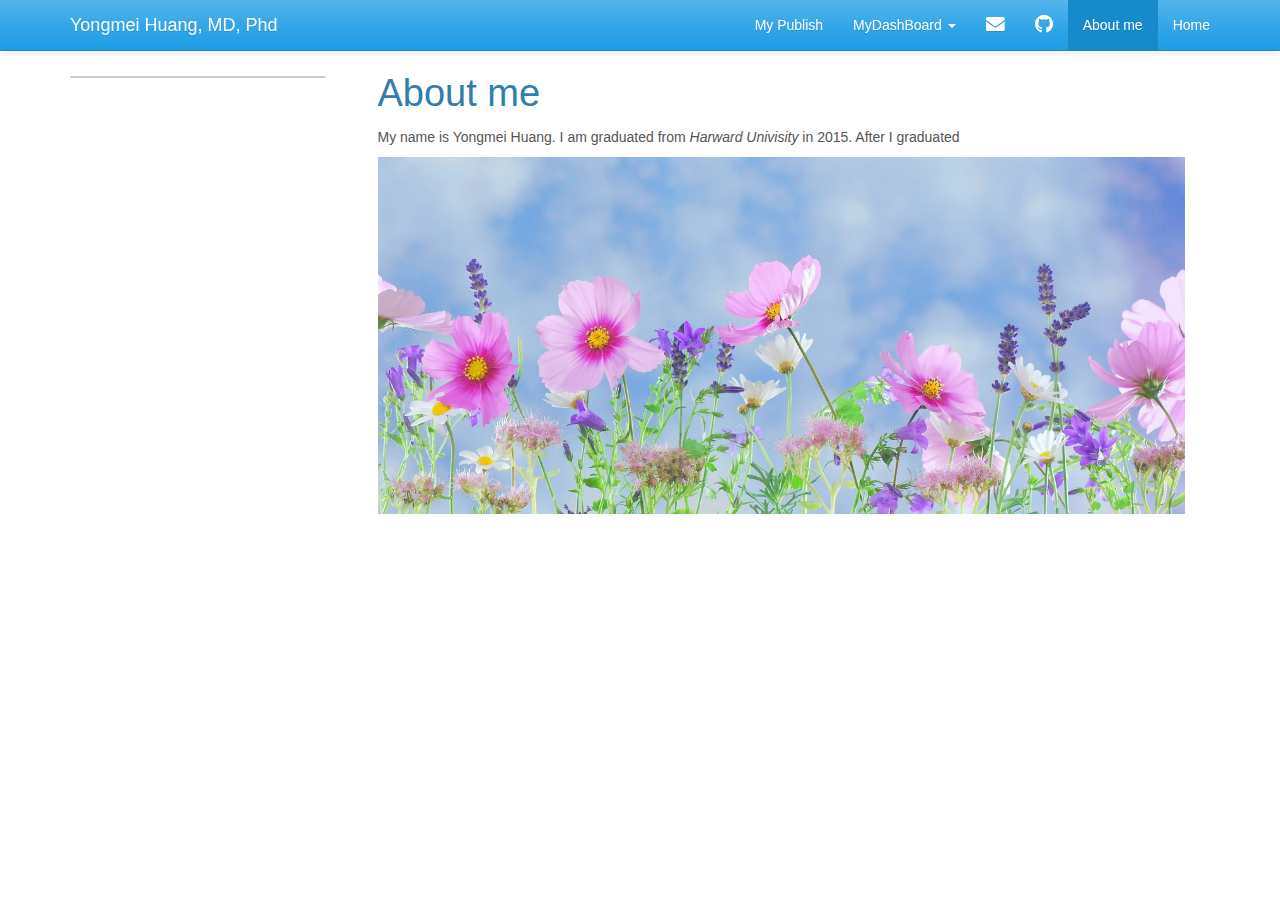
==== commit e402a9dd: "add dashboard" ====
--- a/about.html
+++ b/about.html
@@ -351,16 +351,13 @@
 </li>
 <li class="dropdown">
   <a href="#" class="dropdown-toggle" data-toggle="dropdown" role="button" aria-expanded="false">
-    My Homework
+    MyDashBoard
      
     <span class="caret"></span>
   </a>
   <ul class="dropdown-menu" role="menu">
     <li>
-      <a href="airbnb.html">My Homework 1</a>
-    </li>
-    <li>
-      <a href="plotly.html">My Homework 2</a>
+      <a href="yh2736dashboard.html">NYC Restaurant Inspections</a>
     </li>
   </ul>
 </li>
@@ -371,13 +368,16 @@
   </a>
 </li>
 <li>
-  <a href="https://github.com/yh-cumc/ymhwebsite.gio.io">
+  <a href="https://github.com/yh-cumc/yh2736hw4.github.io">
     <span class="fa fa-github fa-lg"></span>
      
   </a>
 </li>
 <li>
   <a href="about.html">About me</a>
+</li>
+<li>
+  <a href="index.html">Home</a>
 </li>
       </ul>
     </div><!--/.nav-collapse -->
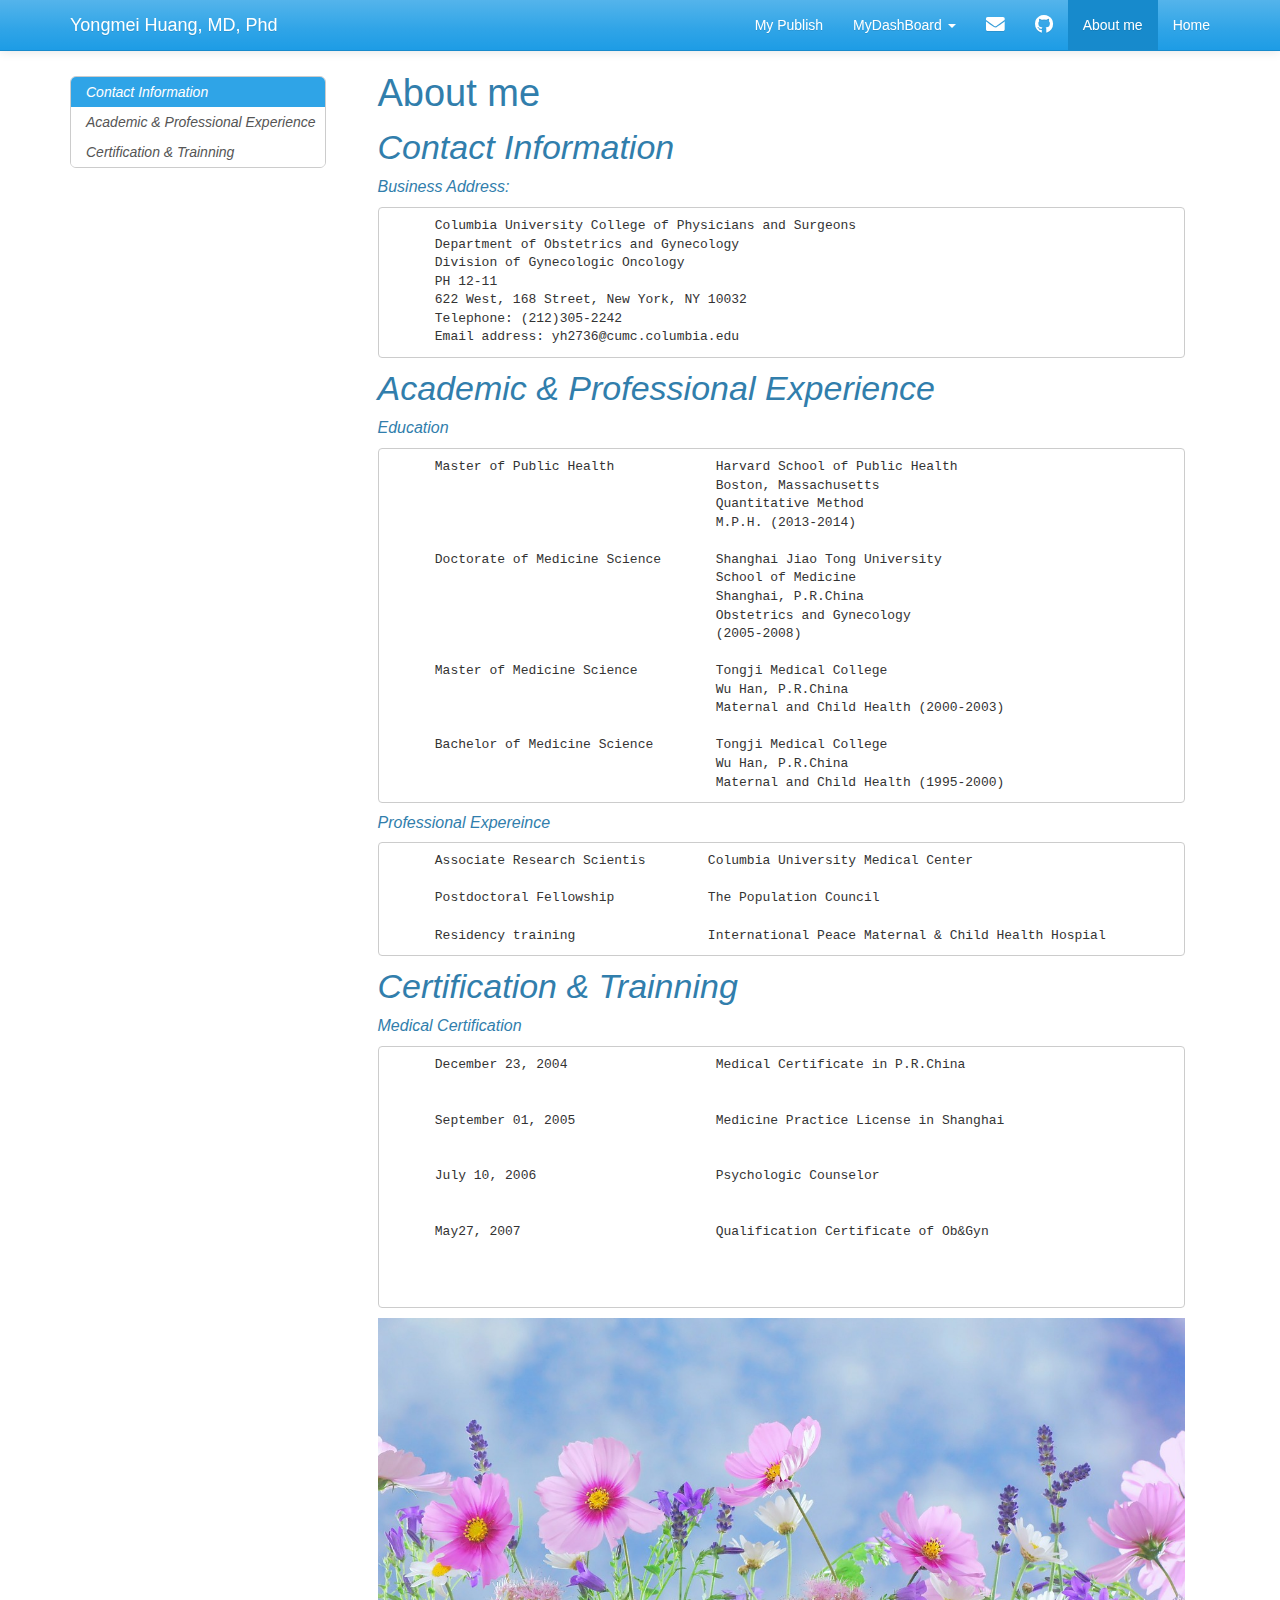
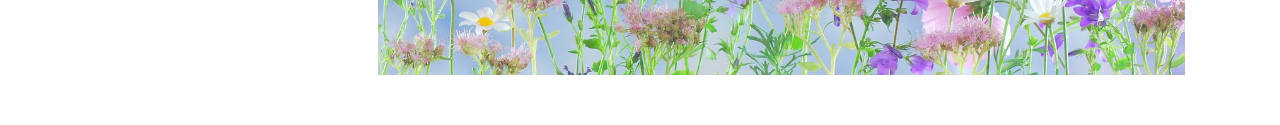
==== commit 6b15b346: "Reorganize the home page and about me page" ====
--- a/about.html
+++ b/about.html
@@ -393,8 +393,71 @@
 </div>
 
 
-<p>My name is Yongmei Huang. I am graduated from <em>Harward Univisity</em> in 2015. After I graduated</p>
+<div id="contact-information" class="section level1">
+<h1><em>Contact Information</em></h1>
+<div id="business-address" class="section level5">
+<h5><em>Business Address:</em></h5>
+<pre><code>      Columbia University College of Physicians and Surgeons
+      Department of Obstetrics and Gynecology
+      Division of Gynecologic Oncology
+      PH 12-11
+      622 West, 168 Street, New York, NY 10032
+      Telephone: (212)305-2242
+      Email address: yh2736@cumc.columbia.edu                                                                               </code></pre>
+</div>
+</div>
+<div id="academic-professional-experience" class="section level1">
+<h1><em>Academic &amp; Professional Experience</em></h1>
+<div id="education" class="section level5">
+<h5><em>Education</em></h5>
+<pre><code>      Master of Public Health             Harvard School of Public Health
+                                          Boston, Massachusetts
+                                          Quantitative Method
+                                          M.P.H. (2013-2014)
+
+      Doctorate of Medicine Science       Shanghai Jiao Tong University
+                                          School of Medicine
+                                          Shanghai, P.R.China
+                                          Obstetrics and Gynecology
+                                          (2005-2008)
+
+      Master of Medicine Science          Tongji Medical College
+                                          Wu Han, P.R.China
+                                          Maternal and Child Health (2000-2003)
+
+      Bachelor of Medicine Science        Tongji Medical College
+                                          Wu Han, P.R.China
+                                          Maternal and Child Health (1995-2000)</code></pre>
+</div>
+<div id="professional-expereince" class="section level5">
+<h5><em>Professional Expereince</em></h5>
+<pre><code>      Associate Research Scientis        Columbia University Medical Center
+      
+      Postdoctoral Fellowship            The Population Council
+      
+      Residency training                 International Peace Maternal &amp; Child Health Hospial</code></pre>
+</div>
+</div>
+<div id="certification-trainning" class="section level1">
+<h1><em>Certification &amp; Trainning</em></h1>
+<div id="medical-certification" class="section level5">
+<h5><em>Medical Certification</em></h5>
+<pre><code>      December 23, 2004                   Medical Certificate in P.R.China
+                                          
+
+      September 01, 2005                  Medicine Practice License in Shanghai
+                                          
+                                          
+      July 10, 2006                       Psychologic Counselor
+                                          
+
+      May27, 2007                         Qualification Certificate of Ob&amp;Gyn  
+                                           
+                                        
+                 </code></pre>
 <p><img src="image/mypicture.jpg" /></p>
+</div>
+</div>
 
 
 
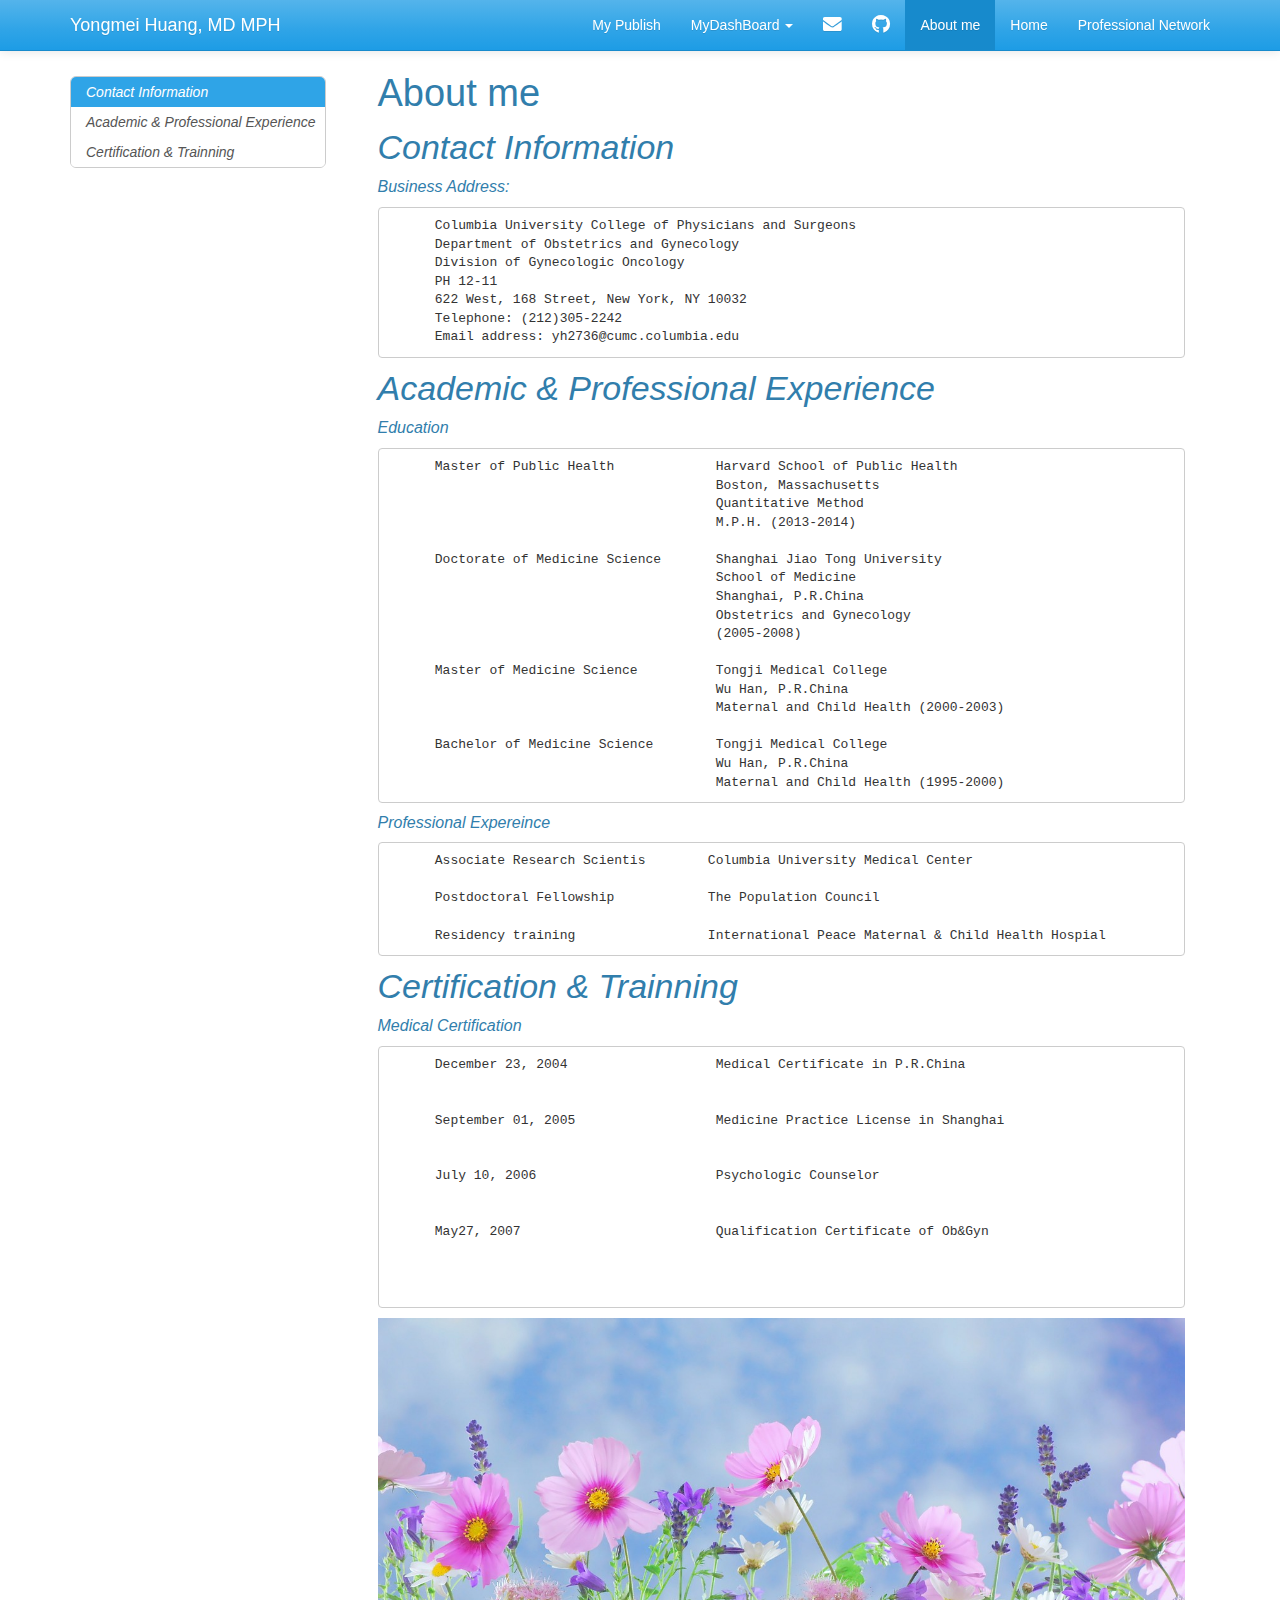
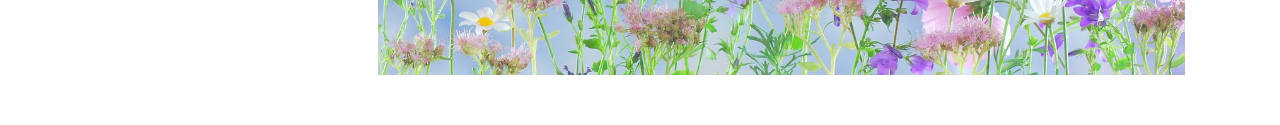
==== commit bc6f2636: "add figure titles" ====
--- a/about.html
+++ b/about.html
@@ -339,7 +339,7 @@
         <span class="icon-bar"></span>
         <span class="icon-bar"></span>
       </button>
-      <a class="navbar-brand" href="index.html">Yongmei Huang, MD, Phd</a>
+      <a class="navbar-brand" href="index.html">Yongmei Huang, MD MPH</a>
     </div>
     <div id="navbar" class="navbar-collapse collapse">
       <ul class="nav navbar-nav">
@@ -378,6 +378,9 @@
 </li>
 <li>
   <a href="index.html">Home</a>
+</li>
+<li>
+  <a href="https://www.acog.org/">Professional Network</a>
 </li>
       </ul>
     </div><!--/.nav-collapse -->
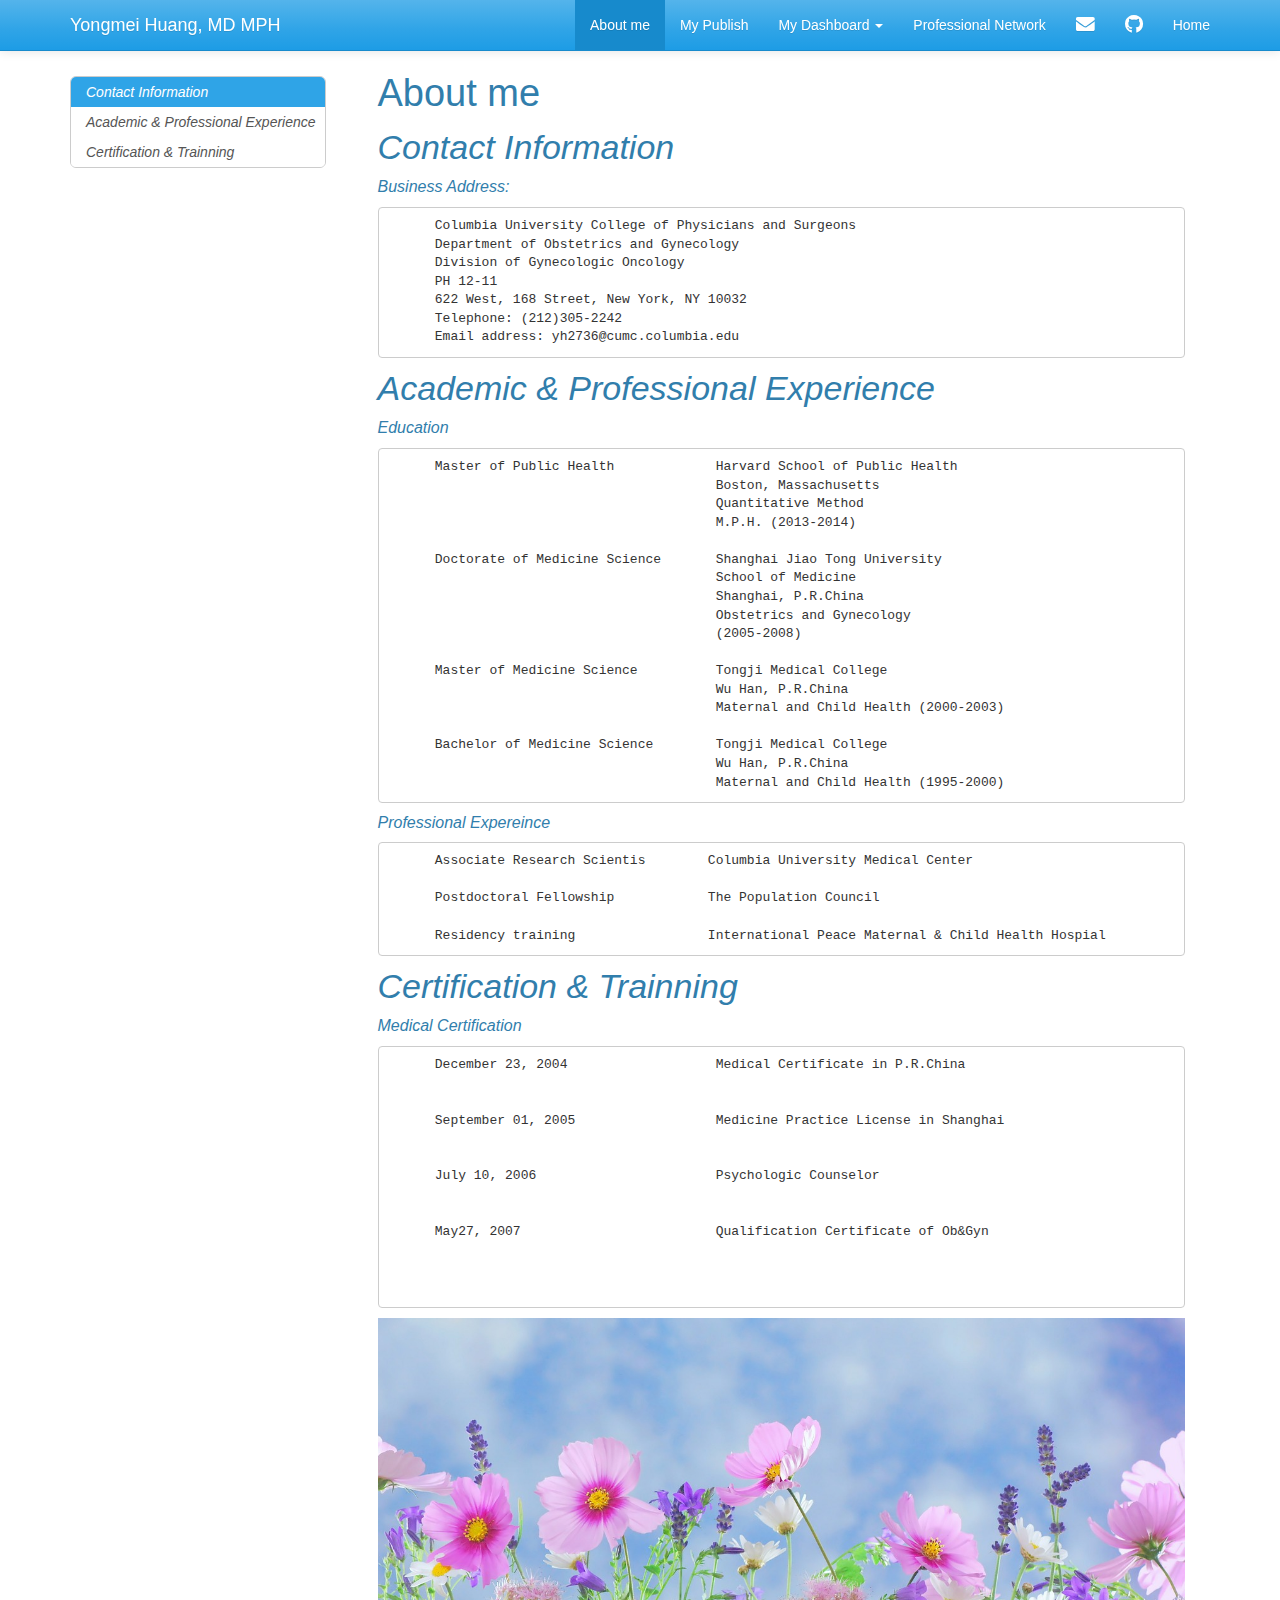
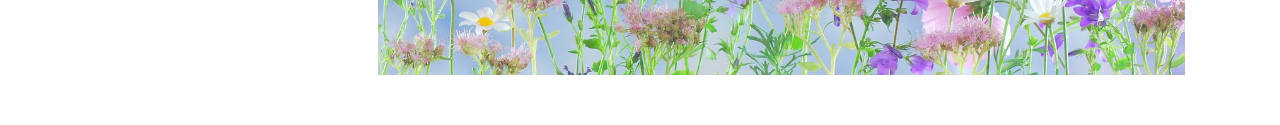
==== commit 993b84bc: "add link of other professional network" ====
--- a/about.html
+++ b/about.html
@@ -347,11 +347,14 @@
       </ul>
       <ul class="nav navbar-nav navbar-right">
         <li>
+  <a href="about.html">About me</a>
+</li>
+<li>
   <a href="mypublish.html">My Publish</a>
 </li>
 <li class="dropdown">
   <a href="#" class="dropdown-toggle" data-toggle="dropdown" role="button" aria-expanded="false">
-    MyDashBoard
+    My Dashboard
      
     <span class="caret"></span>
   </a>
@@ -362,6 +365,9 @@
   </ul>
 </li>
 <li>
+  <a href="https://www.acog.org/">Professional Network</a>
+</li>
+<li>
   <a href="mailto:&lt;yongmeihuang2012@gmail.com&gt;">
     <span class="fa fa-envelope fa-lg"></span>
      
@@ -374,13 +380,7 @@
   </a>
 </li>
 <li>
-  <a href="about.html">About me</a>
-</li>
-<li>
   <a href="index.html">Home</a>
-</li>
-<li>
-  <a href="https://www.acog.org/">Professional Network</a>
 </li>
       </ul>
     </div><!--/.nav-collapse -->
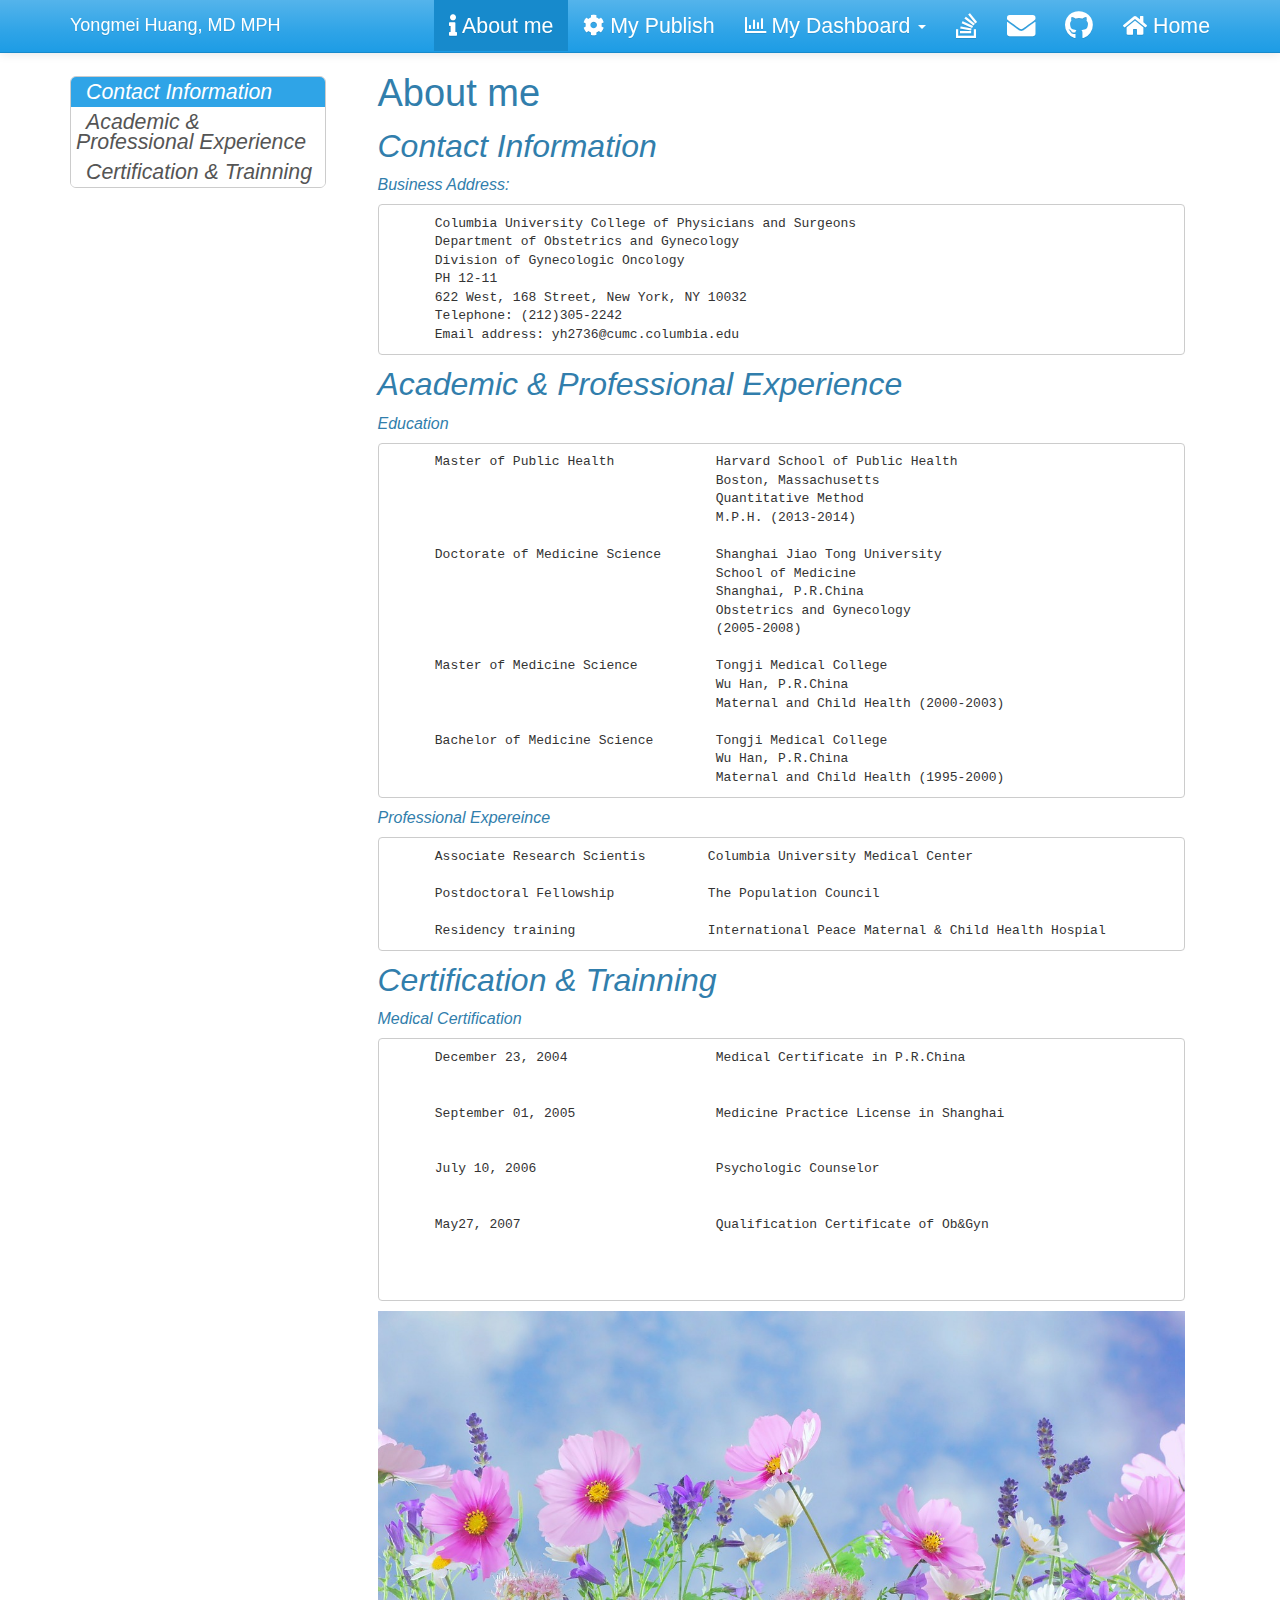
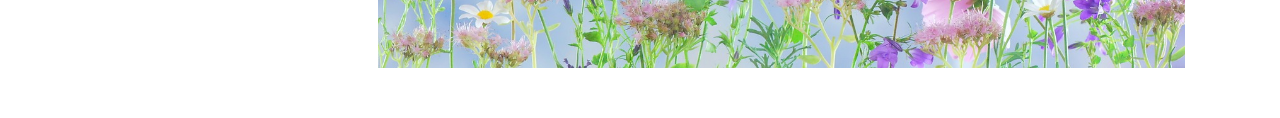
==== commit bcb22b39: "add title of fig2" ====
--- a/about.html
+++ b/about.html
@@ -74,6 +74,7 @@
 }
 </style>
 
+<link rel="stylesheet" href="style.css" type="text/css" />
 
 
 
@@ -347,13 +348,23 @@
       </ul>
       <ul class="nav navbar-nav navbar-right">
         <li>
-  <a href="about.html">About me</a>
+  <a href="about.html">
+    <span class="fa fa-info"></span>
+     
+    About me
+  </a>
 </li>
 <li>
-  <a href="mypublish.html">My Publish</a>
+  <a href="mypublish.html">
+    <span class="fa fa-gear"></span>
+     
+    My Publish
+  </a>
 </li>
 <li class="dropdown">
   <a href="#" class="dropdown-toggle" data-toggle="dropdown" role="button" aria-expanded="false">
+    <span class="fa fa-bar-chart"></span>
+     
     My Dashboard
      
     <span class="caret"></span>
@@ -365,7 +376,10 @@
   </ul>
 </li>
 <li>
-  <a href="https://www.acog.org/">Professional Network</a>
+  <a href="https://stackoverflow.com/">
+    <span class="fa fa-stack-overflow fa-lg"></span>
+     
+  </a>
 </li>
 <li>
   <a href="mailto:&lt;yongmeihuang2012@gmail.com&gt;">
@@ -380,7 +394,11 @@
   </a>
 </li>
 <li>
-  <a href="index.html">Home</a>
+  <a href="index.html">
+    <span class="fa fa-home"></span>
+     
+    Home
+  </a>
 </li>
       </ul>
     </div><!--/.nav-collapse -->
--- a/style.css
+++ b/style.css
@@ -0,0 +1,10 @@
+/*whole document: */
+body{
+  font-family: Helvetica;
+  font-size: 16pt;
+}
+
+/*headers */
+h1{
+  font-size: 24pt;
+}
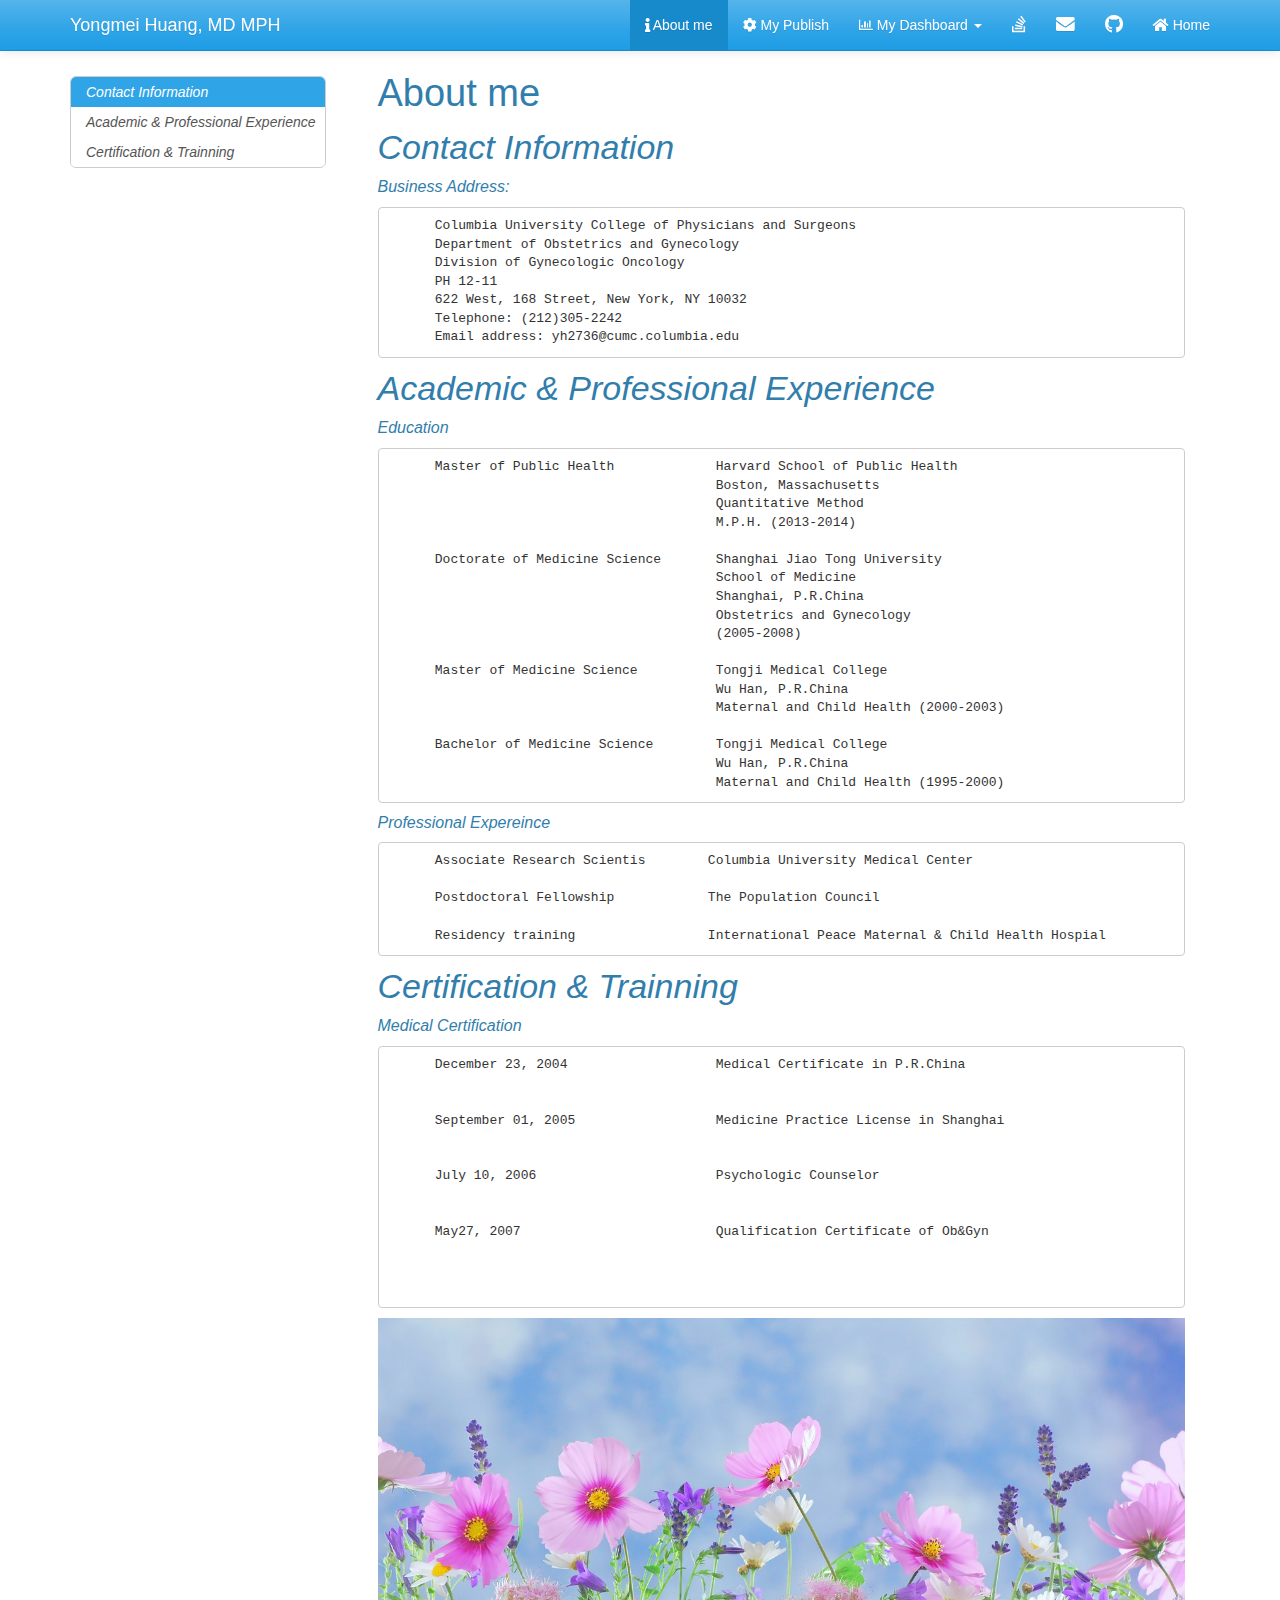
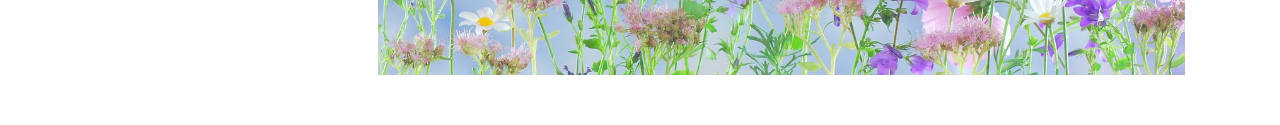
==== commit 8c4299fa: "add title of fig3" ====
--- a/about.html
+++ b/about.html
@@ -74,7 +74,6 @@
 }
 </style>
 
-<link rel="stylesheet" href="style.css" type="text/css" />
 
 
 
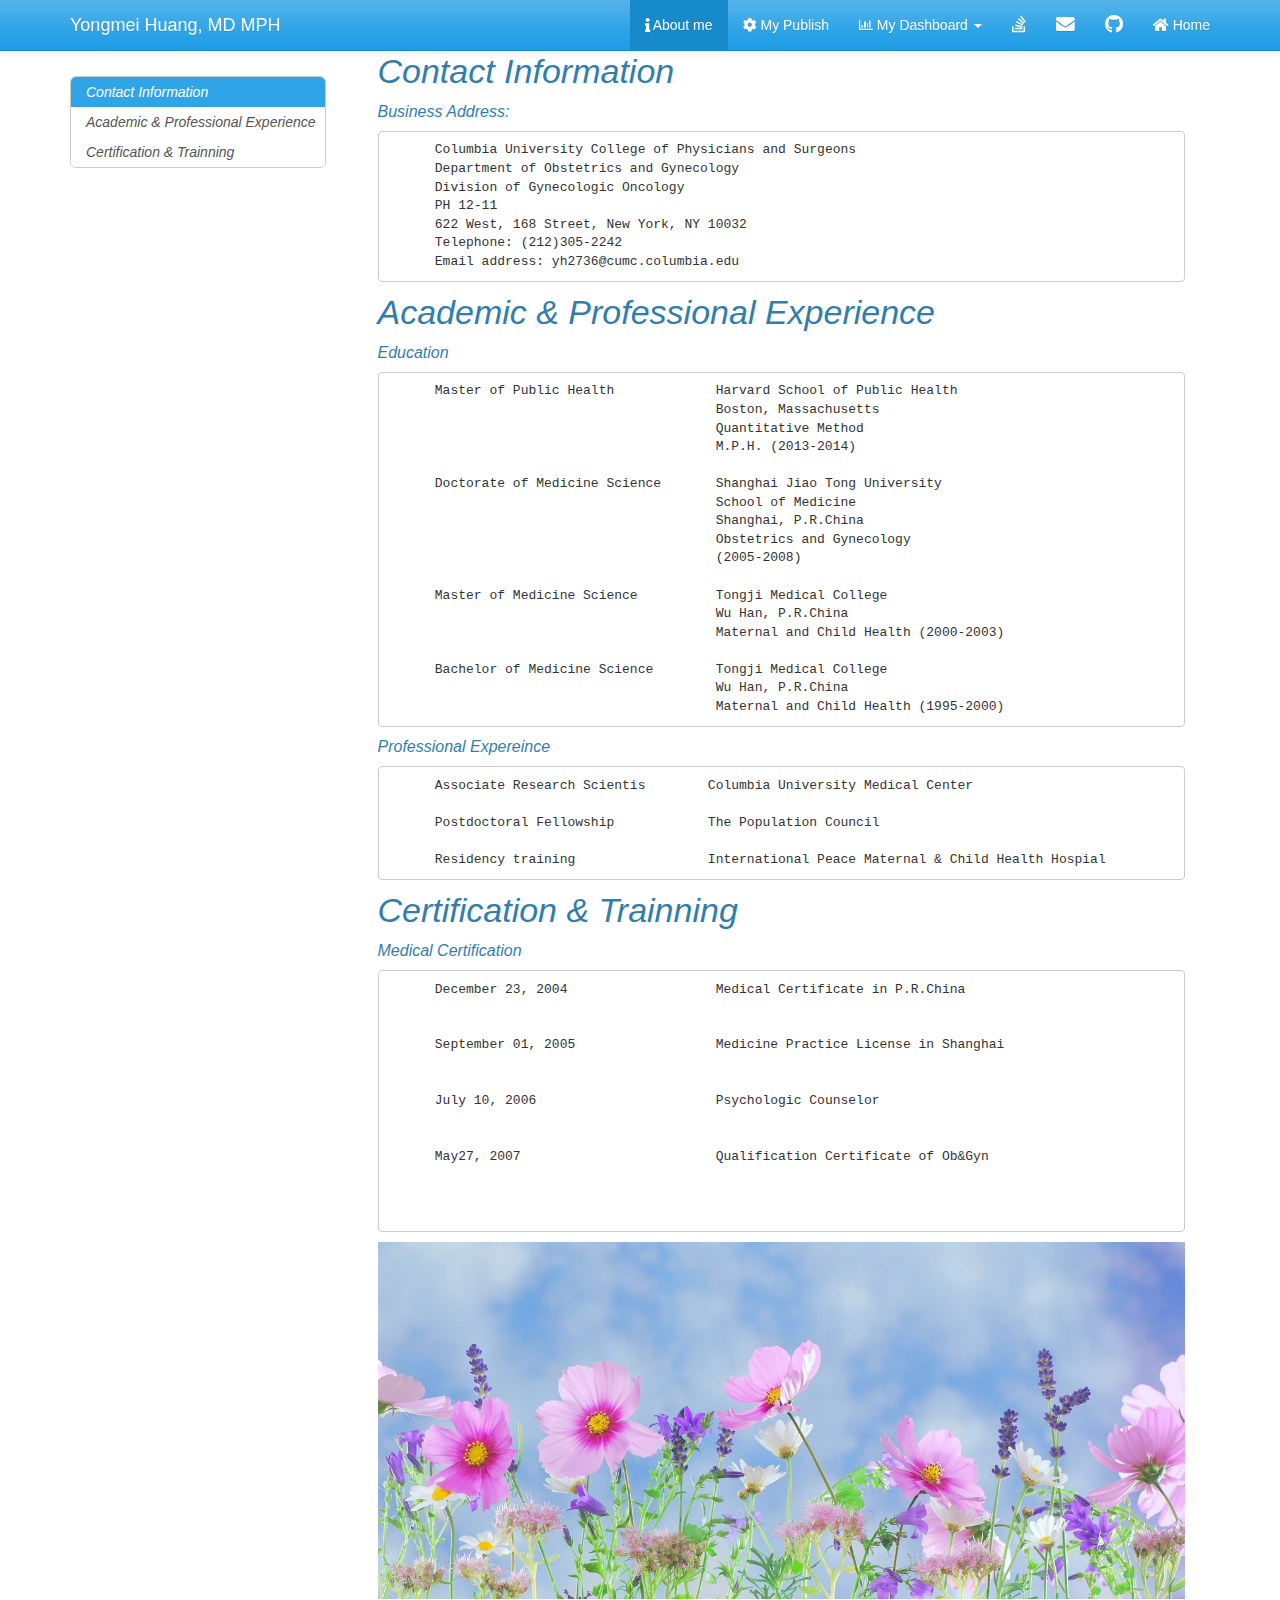
==== commit 2cfd2d34: "modify fig2 y axis from count to percentage" ====
--- a/about.html
+++ b/about.html
@@ -12,7 +12,7 @@
 
 
 
-<title>About me</title>
+<title>about.utf8</title>
 
 <script src="site_libs/jquery-1.11.3/jquery.min.js"></script>
 <meta name="viewport" content="width=device-width, initial-scale=1" />
@@ -408,7 +408,6 @@
 
 
 
-<h1 class="title toc-ignore">About me</h1>
 
 </div>
 
